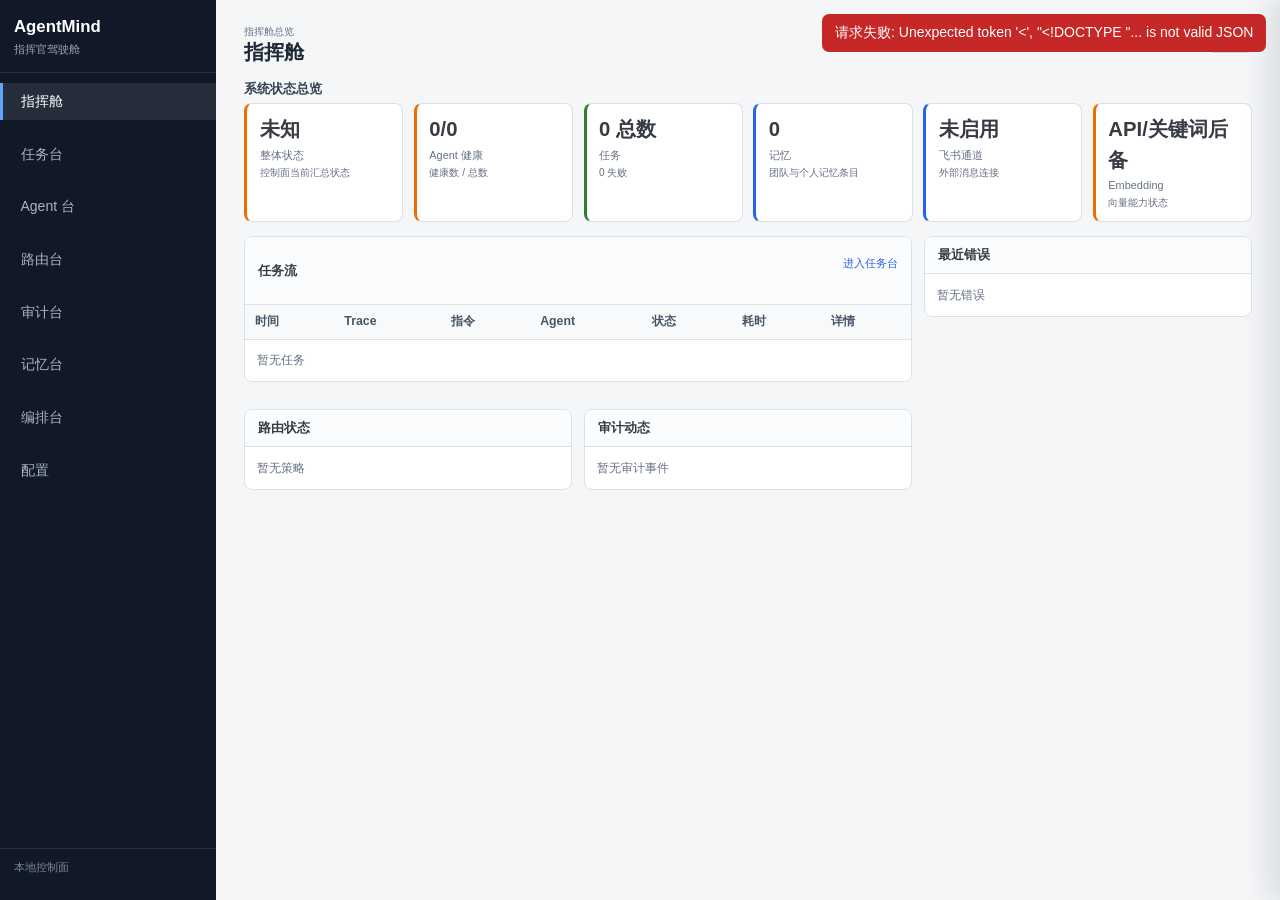
==== src/agentmind/panel/static/index.html @ 0de6487a "fix: localize commander dashboard text" ====
<!DOCTYPE html>
<html lang="zh-CN" data-theme="light">
<head>
  <meta charset="UTF-8">
  <meta name="viewport" content="width=device-width, initial-scale=1">
  <title>AgentMind 指挥官驾驶舱</title>
  <link rel="stylesheet" href="pico.min.css">
  <link rel="stylesheet" href="dashboard.css">
</head>
<body>
  <aside class="sidebar">
    <div class="brand">
      <div class="brand-title">AgentMind</div>
      <div class="brand-subtitle">指挥官驾驶舱</div>
    </div>
    <nav class="main-nav" aria-label="AgentMind 控制台">
      <button class="nav-item active" type="button" data-page="command">指挥舱</button>
      <button class="nav-item" type="button" data-page="tasks">任务台</button>
      <button class="nav-item" type="button" data-page="agents">Agent 台</button>
      <button class="nav-item" type="button" data-page="routing">路由台</button>
      <button class="nav-item" type="button" data-page="audit">审计台</button>
      <button class="nav-item" type="button" data-page="memory">记忆台</button>
      <button class="nav-item" type="button" data-page="orchestrator">编排台</button>
      <button class="nav-item" type="button" data-page="settings">配置</button>
    </nav>
    <div class="sidebar-footer" id="sidebar-status">本地控制面</div>
  </aside>

  <main class="content">
    <section class="page active" id="page-command" data-page-panel="command">
      <header class="page-header">
        <div>
          <p class="eyebrow">指挥舱总览</p>
          <h1>指挥舱</h1>
        </div>
        <button class="btn-outline" type="button" data-action="refresh-current">刷新</button>
      </header>
      <section class="status-overview" aria-labelledby="command-status-title">
        <div class="section-head">
          <h2 id="command-status-title">系统状态总览</h2>
        </div>
        <div class="metric-grid status-overview-grid" id="command-status-overview"></div>
      </section>
      <div class="dashboard-grid">
        <section class="panel panel-span-2">
          <div class="panel-head">
            <h2>任务流</h2>
            <button class="link-button" type="button" data-page-link="tasks">进入任务台</button>
          </div>
          <div class="table-wrap">
            <table>
              <thead><tr><th>时间</th><th>Trace</th><th>指令</th><th>Agent</th><th>状态</th><th>耗时</th><th>详情</th></tr></thead>
              <tbody id="command-tasks-tbody"></tbody>
            </table>
          </div>
        </section>
        <section class="panel">
          <div class="panel-head"><h2>最近错误</h2></div>
          <div class="stack-list" id="command-errors-list"></div>
        </section>
        <section class="panel">
          <div class="panel-head"><h2>路由状态</h2></div>
          <div class="stack-list" id="command-routing-list"></div>
        </section>
        <section class="panel">
          <div class="panel-head"><h2>审计动态</h2></div>
          <div class="stack-list" id="command-audit-list"></div>
        </section>
      </div>
    </section>

    <section class="page" id="page-tasks" data-page-panel="tasks" hidden>
      <header class="page-header">
        <div>
          <p class="eyebrow">任务工作台</p>
          <h1>任务台</h1>
        </div>
        <div class="toolbar">
          <select id="task-status-filter" class="compact-input">
            <option value="">全部状态</option>
            <option value="completed">完成</option>
            <option value="failed">失败</option>
            <option value="executing">执行中</option>
            <option value="routing">路由中</option>
            <option value="pending">等待</option>
          </select>
          <button class="btn-outline" type="button" data-action="load-tasks">刷新</button>
        </div>
      </header>
      <div class="split-grid">
        <section class="panel panel-span-2">
          <div class="panel-head"><h2>任务列表</h2></div>
          <div class="table-wrap">
            <table>
              <thead><tr><th>时间</th><th>Trace</th><th>指令</th><th>Agent</th><th>状态</th><th>耗时</th><th>详情</th></tr></thead>
              <tbody id="tasks-tbody"></tbody>
            </table>
          </div>
        </section>
        <section class="panel">
          <div class="panel-head"><h2>失败队列</h2></div>
          <div class="stack-list" id="task-errors-list"></div>
        </section>
      </div>
    </section>

    <section class="page" id="page-agents" data-page-panel="agents" hidden>
      <header class="page-header">
        <div>
          <p class="eyebrow">Agent 工作台</p>
          <h1>Agent 台</h1>
        </div>
        <div class="toolbar">
          <button class="btn-outline" type="button" data-action="scan-agents">扫描新 Agent</button>
          <button class="btn-outline" type="button" data-action="toggle-add-agent">手动添加</button>
        </div>
      </header>
      <section class="panel" id="add-agent-panel" hidden>
        <div class="panel-head"><h2>手动添加 Agent</h2></div>
        <div class="form-grid">
          <label>Agent ID <input id="new-agent-id" type="text" placeholder="my_agent"></label>
          <label>名称 <input id="new-agent-name" type="text" placeholder="我的 Agent"></label>
          <label>命令 <input id="new-agent-cmd" type="text" placeholder="myagent -p '{instruction}'"></label>
          <label>标签 <input id="new-agent-tags" type="text" placeholder="代码, 分析"></label>
          <button class="btn-primary" type="button" data-action="add-agent">添加</button>
          <span class="form-message" id="add-agent-msg"></span>
        </div>
      </section>
      <section class="panel">
        <div class="panel-head"><h2>Agent 与连接器</h2></div>
        <div class="table-wrap">
          <table>
            <thead><tr><th>名称</th><th>类型</th><th>标签</th><th>已安装</th><th>健康</th><th>操作</th></tr></thead>
            <tbody id="agents-tbody"></tbody>
          </table>
        </div>
      </section>
    </section>

    <section class="page" id="page-routing" data-page-panel="routing" hidden>
      <header class="page-header">
        <div>
          <p class="eyebrow">路由工作台</p>
          <h1>路由台</h1>
        </div>
        <button class="btn-outline" type="button" data-action="toggle-route-form">添加规则</button>
      </header>
      <div class="split-grid">
        <section class="panel">
          <div class="panel-head"><h2>路由策略</h2></div>
          <div class="stack-list" id="routing-strategies-list"></div>
        </section>
        <section class="panel panel-span-2">
          <div class="panel-head"><h2>路由矩阵</h2></div>
          <div id="route-form" class="inline-form" hidden>
            <input id="rm-name" type="text" placeholder="规则名">
            <input id="rm-patterns" type="text" placeholder="关键词，逗号分隔">
            <select id="rm-first"></select>
            <select id="rm-second"></select>
            <select id="rm-type">
              <option value="keyword">关键词</option>
              <option value="prefix">前缀</option>
              <option value="fallback">兜底</option>
            </select>
            <button class="btn-primary" type="button" data-action="save-route-rule">保存</button>
          </div>
          <div class="table-wrap" id="route-matrix-list"></div>
        </section>
      </div>
    </section>

    <section class="page" id="page-audit" data-page-panel="audit" hidden>
      <header class="page-header">
        <div>
          <p class="eyebrow">审计工作台</p>
          <h1>审计台</h1>
        </div>
        <button class="btn-outline" type="button" data-action="load-audit">刷新</button>
      </header>
      <section class="panel">
        <div class="filter-row">
          <input id="audit-module" type="text" placeholder="模块">
          <input id="audit-action" type="text" placeholder="动作">
          <input id="audit-agent" type="text" placeholder="Agent">
          <input id="audit-trace" type="text" placeholder="Trace ID">
          <button class="btn-primary" type="button" data-action="load-audit">筛选</button>
        </div>
        <div class="table-wrap">
          <table>
            <thead><tr><th>时间</th><th>模块</th><th>动作</th><th>Agent</th><th>风险</th><th>Trace</th></tr></thead>
            <tbody id="audit-tbody"></tbody>
          </table>
        </div>
      </section>
    </section>

    <section class="page" id="page-memory" data-page-panel="memory" hidden>
      <header class="page-header">
        <div>
          <p class="eyebrow">记忆工作台</p>
          <h1>记忆台</h1>
        </div>
        <button class="btn-outline danger" type="button" data-action="cleanup-memory">清理过期</button>
      </header>
      <div class="metric-grid" id="memory-stats-row"></div>
      <section class="panel">
        <div class="filter-row">
          <input id="mem-query" type="text" placeholder="搜索关键词">
          <input id="mem-user" type="text" placeholder="用户 ID">
          <button class="btn-primary" type="button" data-action="search-memory">搜索</button>
        </div>
        <p class="muted">记忆数据存储在本机。团队知识库由新记忆自动提炼，普通记忆仍可搜索和清理。</p>
        <div class="table-wrap" id="memory-list"></div>
      </section>
    </section>

    <section class="page" id="page-orchestrator" data-page-panel="orchestrator" hidden>
      <header class="page-header">
        <div>
          <p class="eyebrow">编排工作台</p>
          <h1>编排台</h1>
        </div>
      </header>
      <iframe class="orchestrator-frame" src="/panel/orchestrator/index.html" title="AgentMind 编排画布"></iframe>
      <section class="panel">
        <div class="panel-head"><h2>已保存的编排计划</h2></div>
        <div class="table-wrap" id="orchestration-plans-list"></div>
      </section>
    </section>

    <section class="page" id="page-settings" data-page-panel="settings" hidden>
      <header class="page-header">
        <div>
          <p class="eyebrow">系统配置</p>
          <h1>配置</h1>
        </div>
        <button class="btn-primary" type="button" data-action="save-retention-settings">保存保留设置</button>
      </header>
      <div class="settings-grid">
        <section class="panel">
          <div class="panel-head"><h2>飞书通道</h2></div>
          <label>应用 ID <input id="feishu-app-id" type="text" placeholder="cli_xxx"></label>
          <label>应用密钥 <input id="feishu-app-secret" type="password" placeholder="密钥"></label>
          <button class="btn-primary" id="btn-feishu-toggle" type="button" data-action="toggle-feishu">未连接</button>
          <span class="form-message" id="feishu-save-msg"></span>
        </section>
        <section class="panel">
          <div class="panel-head"><h2>语义路由</h2></div>
          <label>接口地址 <input id="setting-sr-endpoint" type="text"></label>
          <label>密钥 <input id="setting-sr-key" type="password"></label>
          <label>模型 <input id="setting-sr-model" type="text"></label>
          <button class="btn-primary" id="btn-sr-toggle" type="button" data-action="toggle-semantic">已禁用</button>
        </section>
        <section class="panel">
          <div class="panel-head"><h2>Embedding</h2></div>
          <label>接口地址 <input id="setting-emb-endpoint" type="text"></label>
          <label>密钥 <input id="setting-emb-key" type="password"></label>
          <label>模型 <input id="setting-emb-model" type="text" placeholder="text-embedding-3-small"></label>
          <button class="btn-primary" id="btn-emb-toggle" type="button" data-action="toggle-embedding">已禁用</button>
          <p class="muted" id="embedding-status-line"></p>
        </section>
        <section class="panel">
          <div class="panel-head"><h2>Core LLM</h2></div>
          <label>接口地址 <input id="setting-core-llm-endpoint" type="text"></label>
          <label>密钥 <input id="setting-core-llm-key" type="password"></label>
          <label>模型 <input id="setting-core-llm-model" type="text"></label>
          <button class="btn-primary" id="btn-core-llm-toggle" type="button" data-action="toggle-core-llm">已禁用</button>
        </section>
        <section class="panel panel-span-2">
          <div class="panel-head"><h2>数据保留</h2></div>
          <div class="form-grid compact">
            <label>记忆条数上限 <input id="setting-max-entries" type="number" placeholder="10000"></label>
            <label>任务条数上限 <input id="setting-history-max-entries" type="number" placeholder="10000"></label>
            <label>任务最少保留天数 <input id="setting-history-retention-days" type="number" placeholder="30"></label>
            <span class="form-message" id="settings-save-msg"></span>
          </div>
        </section>
      </div>
    </section>
  </main>

  <aside class="drawer" id="task-replay-panel" data-detail-drawer aria-hidden="true">
    <div class="drawer-head">
      <div>
        <p class="eyebrow">任务详情</p>
        <h2 id="task-replay-title">任务详情</h2>
      </div>
      <button class="btn-outline" type="button" data-action="close-task-detail">关闭</button>
    </div>
    <div class="drawer-body">
      <section class="drawer-section">
        <h3>摘要</h3>
        <div id="task-detail-summary" class="detail-box"></div>
      </section>
      <section class="drawer-section">
        <h3>路由解释</h3>
        <div id="task-detail-routing" class="detail-box"></div>
      </section>
      <section class="drawer-section">
        <h3>任务回放</h3>
        <div id="task-replay-content" class="detail-box"></div>
      </section>
      <section class="drawer-section">
        <h3>审计事件</h3>
        <div id="task-detail-audit" class="detail-box"></div>
      </section>
    </div>
  </aside>

  <div class="toast" id="toast"></div>
  <script src="dashboard.js"></script>
</body>
</html>
---- src/agentmind/panel/static/pico.min.css ----
@charset "UTF-8";/*!
 * Pico CSS ✨ v2.1.1 (https://picocss.com)
 * Copyright 2019-2025 - Licensed under MIT
 */:host,:root{--pico-font-family-emoji:"Apple Color Emoji","Segoe UI Emoji","Segoe UI Symbol","Noto Color Emoji";--pico-font-family-sans-serif:system-ui,"Segoe UI",Roboto,Oxygen,Ubuntu,Cantarell,Helvetica,Arial,"Helvetica Neue",sans-serif,var(--pico-font-family-emoji);--pico-font-family-monospace:ui-monospace,SFMono-Regular,"SF Mono",Menlo,Consolas,"Liberation Mono",monospace,var(--pico-font-family-emoji);--pico-font-family:var(--pico-font-family-sans-serif);--pico-line-height:1.5;--pico-font-weight:400;--pico-font-size:100%;--pico-text-underline-offset:0.1rem;--pico-border-radius:0.25rem;--pico-border-width:0.0625rem;--pico-outline-width:0.125rem;--pico-transition:0.2s ease-in-out;--pico-spacing:1rem;--pico-typography-spacing-vertical:1rem;--pico-block-spacing-vertical:var(--pico-spacing);--pico-block-spacing-horizontal:var(--pico-spacing);--pico-grid-column-gap:var(--pico-spacing);--pico-grid-row-gap:var(--pico-spacing);--pico-form-element-spacing-vertical:0.75rem;--pico-form-element-spacing-horizontal:1rem;--pico-group-box-shadow:0 0 0 rgba(0, 0, 0, 0);--pico-group-box-shadow-focus-with-button:0 0 0 var(--pico-outline-width) var(--pico-primary-focus);--pico-group-box-shadow-focus-with-input:0 0 0 0.0625rem var(--pico-form-element-border-color);--pico-modal-overlay-backdrop-filter:blur(0.375rem);--pico-nav-element-spacing-vertical:1rem;--pico-nav-element-spacing-horizontal:0.5rem;--pico-nav-link-spacing-vertical:0.5rem;--pico-nav-link-spacing-horizontal:0.5rem;--pico-nav-breadcrumb-divider:">";--pico-icon-checkbox:url("data:image/svg+xml,%3Csvg xmlns='http://www.w3.org/2000/svg' width='24' height='24' viewBox='0 0 24 24' fill='none' stroke='rgb(255, 255, 255)' stroke-width='4' stroke-linecap='round' stroke-linejoin='round'%3E%3Cpolyline points='20 6 9 17 4 12'%3E%3C/polyline%3E%3C/svg%3E");--pico-icon-minus:url("data:image/svg+xml,%3Csvg xmlns='http://www.w3.org/2000/svg' width='24' height='24' viewBox='0 0 24 24' fill='none' stroke='rgb(255, 255, 255)' stroke-width='4' stroke-linecap='round' stroke-linejoin='round'%3E%3Cline x1='5' y1='12' x2='19' y2='12'%3E%3C/line%3E%3C/svg%3E");--pico-icon-chevron:url("data:image/svg+xml,%3Csvg xmlns='http://www.w3.org/2000/svg' width='24' height='24' viewBox='0 0 24 24' fill='none' stroke='rgb(136, 145, 164)' stroke-width='2' stroke-linecap='round' stroke-linejoin='round'%3E%3Cpolyline points='6 9 12 15 18 9'%3E%3C/polyline%3E%3C/svg%3E");--pico-icon-date:url("data:image/svg+xml,%3Csvg xmlns='http://www.w3.org/2000/svg' width='24' height='24' viewBox='0 0 24 24' fill='none' stroke='rgb(136, 145, 164)' stroke-width='2' stroke-linecap='round' stroke-linejoin='round'%3E%3Crect x='3' y='4' width='18' height='18' rx='2' ry='2'%3E%3C/rect%3E%3Cline x1='16' y1='2' x2='16' y2='6'%3E%3C/line%3E%3Cline x1='8' y1='2' x2='8' y2='6'%3E%3C/line%3E%3Cline x1='3' y1='10' x2='21' y2='10'%3E%3C/line%3E%3C/svg%3E");--pico-icon-time:url("data:image/svg+xml,%3Csvg xmlns='http://www.w3.org/2000/svg' width='24' height='24' viewBox='0 0 24 24' fill='none' stroke='rgb(136, 145, 164)' stroke-width='2' stroke-linecap='round' stroke-linejoin='round'%3E%3Ccircle cx='12' cy='12' r='10'%3E%3C/circle%3E%3Cpolyline points='12 6 12 12 16 14'%3E%3C/polyline%3E%3C/svg%3E");--pico-icon-search:url("data:image/svg+xml,%3Csvg xmlns='http://www.w3.org/2000/svg' width='24' height='24' viewBox='0 0 24 24' fill='none' stroke='rgb(136, 145, 164)' stroke-width='1.5' stroke-linecap='round' stroke-linejoin='round'%3E%3Ccircle cx='11' cy='11' r='8'%3E%3C/circle%3E%3Cline x1='21' y1='21' x2='16.65' y2='16.65'%3E%3C/line%3E%3C/svg%3E");--pico-icon-close:url("data:image/svg+xml,%3Csvg xmlns='http://www.w3.org/2000/svg' width='24' height='24' viewBox='0 0 24 24' fill='none' stroke='rgb(136, 145, 164)' stroke-width='3' stroke-linecap='round' stroke-linejoin='round'%3E%3Cline x1='18' y1='6' x2='6' y2='18'%3E%3C/line%3E%3Cline x1='6' y1='6' x2='18' y2='18'%3E%3C/line%3E%3C/svg%3E");--pico-icon-loading:url("data:image/svg+xml,%3Csvg fill='none' height='24' width='24' viewBox='0 0 24 24' xmlns='http://www.w3.org/2000/svg' %3E%3Cstyle%3E g %7B animation: rotate 2s linear infinite; transform-origin: center center; %7D circle %7B stroke-dasharray: 75,100; stroke-dashoffset: -5; animation: dash 1.5s ease-in-out infinite; stroke-linecap: round; %7D @keyframes rotate %7B 0%25 %7B transform: rotate(0deg); %7D 100%25 %7B transform: rotate(360deg); %7D %7D @keyframes dash %7B 0%25 %7B stroke-dasharray: 1,100; stroke-dashoffset: 0; %7D 50%25 %7B stroke-dasharray: 44.5,100; stroke-dashoffset: -17.5; %7D 100%25 %7B stroke-dasharray: 44.5,100; stroke-dashoffset: -62; %7D %7D %3C/style%3E%3Cg%3E%3Ccircle cx='12' cy='12' r='10' fill='none' stroke='rgb(136, 145, 164)' stroke-width='4' /%3E%3C/g%3E%3C/svg%3E")}@media (min-width:576px){:host,:root{--pico-font-size:106.25%}}@media (min-width:768px){:host,:root{--pico-font-size:112.5%}}@media (min-width:1024px){:host,:root{--pico-font-size:118.75%}}@media (min-width:1280px){:host,:root{--pico-font-size:125%}}@media (min-width:1536px){:host,:root{--pico-font-size:131.25%}}a{--pico-text-decoration:underline}a.contrast,a.secondary{--pico-text-decoration:underline}small{--pico-font-size:0.875em}h1,h2,h3,h4,h5,h6{--pico-font-weight:700}h1{--pico-font-size:2rem;--pico-line-height:1.125;--pico-typography-spacing-top:3rem}h2{--pico-font-size:1.75rem;--pico-line-height:1.15;--pico-typography-spacing-top:2.625rem}h3{--pico-font-size:1.5rem;--pico-line-height:1.175;--pico-typography-spacing-top:2.25rem}h4{--pico-font-size:1.25rem;--pico-line-height:1.2;--pico-typography-spacing-top:1.874rem}h5{--pico-font-size:1.125rem;--pico-line-height:1.225;--pico-typography-spacing-top:1.6875rem}h6{--pico-font-size:1rem;--pico-line-height:1.25;--pico-typography-spacing-top:1.5rem}tfoot td,tfoot th,thead td,thead th{--pico-font-weight:600;--pico-border-width:0.1875rem}code,kbd,pre,samp{--pico-font-family:var(--pico-font-family-monospace)}kbd{--pico-font-weight:bolder}:where(select,textarea),input:not([type=submit],[type=button],[type=reset],[type=checkbox],[type=radio],[type=file]){--pico-outline-width:0.0625rem}[type=search]{--pico-border-radius:5rem}[type=checkbox],[type=radio]{--pico-border-width:0.125rem}[type=checkbox][role=switch]{--pico-border-width:0.1875rem}details.dropdown summary:not([role=button]){--pico-outline-width:0.0625rem}nav details.dropdown summary:focus-visible{--pico-outline-width:0.125rem}[role=search]{--pico-border-radius:5rem}[role=group]:has(button.secondary:focus,[type=submit].secondary:focus,[type=button].secondary:focus,[role=button].secondary:focus),[role=search]:has(button.secondary:focus,[type=submit].secondary:focus,[type=button].secondary:focus,[role=button].secondary:focus){--pico-group-box-shadow-focus-with-button:0 0 0 var(--pico-outline-width) var(--pico-secondary-focus)}[role=group]:has(button.contrast:focus,[type=submit].contrast:focus,[type=button].contrast:focus,[role=button].contrast:focus),[role=search]:has(button.contrast:focus,[type=submit].contrast:focus,[type=button].contrast:focus,[role=button].contrast:focus){--pico-group-box-shadow-focus-with-button:0 0 0 var(--pico-outline-width) var(--pico-contrast-focus)}[role=group] [role=button],[role=group] [type=button],[role=group] [type=submit],[role=group] button,[role=search] [role=button],[role=search] [type=button],[role=search] [type=submit],[role=search] button{--pico-form-element-spacing-horizontal:2rem}details summary[role=button]:not(.outline)::after{filter:brightness(0) invert(1)}[aria-busy=true]:not(input,select,textarea):is(button,[type=submit],[type=button],[type=reset],[role=button]):not(.outline)::before{filter:brightness(0) invert(1)}:host(:not([data-theme=dark])),:root:not([data-theme=dark]),[data-theme=light]{color-scheme:light;--pico-background-color:#fff;--pico-color:#373c44;--pico-text-selection-color:rgba(2, 154, 232, 0.25);--pico-muted-color:#646b79;--pico-muted-border-color:rgb(231, 234, 239.5);--pico-primary:#0172ad;--pico-primary-background:#0172ad;--pico-primary-border:var(--pico-primary-background);--pico-primary-underline:rgba(1, 114, 173, 0.5);--pico-primary-hover:#015887;--pico-primary-hover-background:#02659a;--pico-primary-hover-border:var(--pico-primary-hover-background);--pico-primary-hover-underline:var(--pico-primary-hover);--pico-primary-focus:rgba(2, 154, 232, 0.5);--pico-primary-inverse:#fff;--pico-secondary:#5d6b89;--pico-secondary-background:#525f7a;--pico-secondary-border:var(--pico-secondary-background);--pico-secondary-underline:rgba(93, 107, 137, 0.5);--pico-secondary-hover:#48536b;--pico-secondary-hover-background:#48536b;--pico-secondary-hover-border:var(--pico-secondary-hover-background);--pico-secondary-hover-underline:var(--pico-secondary-hover);--pico-secondary-focus:rgba(93, 107, 137, 0.25);--pico-secondary-inverse:#fff;--pico-contrast:#181c25;--pico-contrast-background:#181c25;--pico-contrast-border:var(--pico-contrast-background);--pico-contrast-underline:rgba(24, 28, 37, 0.5);--pico-contrast-hover:#000;--pico-contrast-hover-background:#000;--pico-contrast-hover-border:var(--pico-contrast-hover-background);--pico-contrast-hover-underline:var(--pico-secondary-hover);--pico-contrast-focus:rgba(93, 107, 137, 0.25);--pico-contrast-inverse:#fff;--pico-box-shadow:0.0145rem 0.029rem 0.174rem rgba(129, 145, 181, 0.01698),0.0335rem 0.067rem 0.402rem rgba(129, 145, 181, 0.024),0.0625rem 0.125rem 0.75rem rgba(129, 145, 181, 0.03),0.1125rem 0.225rem 1.35rem rgba(129, 145, 181, 0.036),0.2085rem 0.417rem 2.502rem rgba(129, 145, 181, 0.04302),0.5rem 1rem 6rem rgba(129, 145, 181, 0.06),0 0 0 0.0625rem rgba(129, 145, 181, 0.015);--pico-h1-color:#2d3138;--pico-h2-color:#373c44;--pico-h3-color:#424751;--pico-h4-color:#4d535e;--pico-h5-color:#5c6370;--pico-h6-color:#646b79;--pico-mark-background-color:rgb(252.5, 230.5, 191.5);--pico-mark-color:#0f1114;--pico-ins-color:rgb(28.5, 105.5, 84);--pico-del-color:rgb(136, 56.5, 53);--pico-blockquote-border-color:var(--pico-muted-border-color);--pico-blockquote-footer-color:var(--pico-muted-color);--pico-button-box-shadow:0 0 0 rgba(0, 0, 0, 0);--pico-button-hover-box-shadow:0 0 0 rgba(0, 0, 0, 0);--pico-table-border-color:var(--pico-muted-border-color);--pico-table-row-stripped-background-color:rgba(111, 120, 135, 0.0375);--pico-code-background-color:rgb(243, 244.5, 246.75);--pico-code-color:#646b79;--pico-code-kbd-background-color:var(--pico-color);--pico-code-kbd-color:var(--pico-background-color);--pico-form-element-background-color:rgb(251, 251.5, 252.25);--pico-form-element-selected-background-color:#dfe3eb;--pico-form-element-border-color:#cfd5e2;--pico-form-element-color:#23262c;--pico-form-element-placeholder-color:var(--pico-muted-color);--pico-form-element-active-background-color:#fff;--pico-form-element-active-border-color:var(--pico-primary-border);--pico-form-element-focus-color:var(--pico-primary-border);--pico-form-element-disabled-opacity:0.5;--pico-form-element-invalid-border-color:rgb(183.5, 105.5, 106.5);--pico-form-element-invalid-active-border-color:rgb(200.25, 79.25, 72.25);--pico-form-element-invalid-focus-color:var(--pico-form-element-invalid-active-border-color);--pico-form-element-valid-border-color:rgb(76, 154.5, 137.5);--pico-form-element-valid-active-border-color:rgb(39, 152.75, 118.75);--pico-form-element-valid-focus-color:var(--pico-form-element-valid-active-border-color);--pico-switch-background-color:#bfc7d9;--pico-switch-checked-background-color:var(--pico-primary-background);--pico-switch-color:#fff;--pico-switch-thumb-box-shadow:0 0 0 rgba(0, 0, 0, 0);--pico-range-border-color:#dfe3eb;--pico-range-active-border-color:#bfc7d9;--pico-range-thumb-border-color:var(--pico-background-color);--pico-range-thumb-color:var(--pico-secondary-background);--pico-range-thumb-active-color:var(--pico-primary-background);--pico-accordion-border-color:var(--pico-muted-border-color);--pico-accordion-active-summary-color:var(--pico-primary-hover);--pico-accordion-close-summary-color:var(--pico-color);--pico-accordion-open-summary-color:var(--pico-muted-color);--pico-card-background-color:var(--pico-background-color);--pico-card-border-color:var(--pico-muted-border-color);--pico-card-box-shadow:var(--pico-box-shadow);--pico-card-sectioning-background-color:rgb(251, 251.5, 252.25);--pico-dropdown-background-color:#fff;--pico-dropdown-border-color:#eff1f4;--pico-dropdown-box-shadow:var(--pico-box-shadow);--pico-dropdown-color:var(--pico-color);--pico-dropdown-hover-background-color:#eff1f4;--pico-loading-spinner-opacity:0.5;--pico-modal-overlay-background-color:rgba(232, 234, 237, 0.75);--pico-progress-background-color:#dfe3eb;--pico-progress-color:var(--pico-primary-background);--pico-tooltip-background-color:var(--pico-contrast-background);--pico-tooltip-color:var(--pico-contrast-inverse);--pico-icon-valid:url("data:image/svg+xml,%3Csvg xmlns='http://www.w3.org/2000/svg' width='24' height='24' viewBox='0 0 24 24' fill='none' stroke='rgb(76, 154.5, 137.5)' stroke-width='2' stroke-linecap='round' stroke-linejoin='round'%3E%3Cpolyline points='20 6 9 17 4 12'%3E%3C/polyline%3E%3C/svg%3E");--pico-icon-invalid:url("data:image/svg+xml,%3Csvg xmlns='http://www.w3.org/2000/svg' width='24' height='24' viewBox='0 0 24 24' fill='none' stroke='rgb(200.25, 79.25, 72.25)' stroke-width='2' stroke-linecap='round' stroke-linejoin='round'%3E%3Ccircle cx='12' cy='12' r='10'%3E%3C/circle%3E%3Cline x1='12' y1='8' x2='12' y2='12'%3E%3C/line%3E%3Cline x1='12' y1='16' x2='12.01' y2='16'%3E%3C/line%3E%3C/svg%3E")}:host(:not([data-theme=dark])) input:is([type=submit],[type=button],[type=reset],[type=checkbox],[type=radio],[type=file]),:root:not([data-theme=dark]) input:is([type=submit],[type=button],[type=reset],[type=checkbox],[type=radio],[type=file]),[data-theme=light] input:is([type=submit],[type=button],[type=reset],[type=checkbox],[type=radio],[type=file]){--pico-form-element-focus-color:var(--pico-primary-focus)}@media only screen and (prefers-color-scheme:dark){:host(:not([data-theme])),:root:not([data-theme]){color-scheme:dark;--pico-background-color:rgb(19, 22.5, 30.5);--pico-color:#c2c7d0;--pico-text-selection-color:rgba(1, 170, 255, 0.1875);--pico-muted-color:#7b8495;--pico-muted-border-color:#202632;--pico-primary:#01aaff;--pico-primary-background:#0172ad;--pico-primary-border:var(--pico-primary-background);--pico-primary-underline:rgba(1, 170, 255, 0.5);--pico-primary-hover:#79c0ff;--pico-primary-hover-background:#017fc0;--pico-primary-hover-border:var(--pico-primary-hover-background);--pico-primary-hover-underline:var(--pico-primary-hover);--pico-primary-focus:rgba(1, 170, 255, 0.375);--pico-primary-inverse:#fff;--pico-secondary:#969eaf;--pico-secondary-background:#525f7a;--pico-secondary-border:var(--pico-secondary-background);--pico-secondary-underline:rgba(150, 158, 175, 0.5);--pico-secondary-hover:#b3b9c5;--pico-secondary-hover-background:#5d6b89;--pico-secondary-hover-border:var(--pico-secondary-hover-background);--pico-secondary-hover-underline:var(--pico-secondary-hover);--pico-secondary-focus:rgba(144, 158, 190, 0.25);--pico-secondary-inverse:#fff;--pico-contrast:#dfe3eb;--pico-contrast-background:#eff1f4;--pico-contrast-border:var(--pico-contrast-background);--pico-contrast-underline:rgba(223, 227, 235, 0.5);--pico-contrast-hover:#fff;--pico-contrast-hover-background:#fff;--pico-contrast-hover-border:var(--pico-contrast-hover-background);--pico-contrast-hover-underline:var(--pico-contrast-hover);--pico-contrast-focus:rgba(207, 213, 226, 0.25);--pico-contrast-inverse:#000;--pico-box-shadow:0.0145rem 0.029rem 0.174rem rgba(7, 8.5, 12, 0.01698),0.0335rem 0.067rem 0.402rem rgba(7, 8.5, 12, 0.024),0.0625rem 0.125rem 0.75rem rgba(7, 8.5, 12, 0.03),0.1125rem 0.225rem 1.35rem rgba(7, 8.5, 12, 0.036),0.2085rem 0.417rem 2.502rem rgba(7, 8.5, 12, 0.04302),0.5rem 1rem 6rem rgba(7, 8.5, 12, 0.06),0 0 0 0.0625rem rgba(7, 8.5, 12, 0.015);--pico-h1-color:#f0f1f3;--pico-h2-color:#e0e3e7;--pico-h3-color:#c2c7d0;--pico-h4-color:#b3b9c5;--pico-h5-color:#a4acba;--pico-h6-color:#8891a4;--pico-mark-background-color:#014063;--pico-mark-color:#fff;--pico-ins-color:#62af9a;--pico-del-color:rgb(205.5, 126, 123);--pico-blockquote-border-color:var(--pico-muted-border-color);--pico-blockquote-footer-color:var(--pico-muted-color);--pico-button-box-shadow:0 0 0 rgba(0, 0, 0, 0);--pico-button-hover-box-shadow:0 0 0 rgba(0, 0, 0, 0);--pico-table-border-color:var(--pico-muted-border-color);--pico-table-row-stripped-background-color:rgba(111, 120, 135, 0.0375);--pico-code-background-color:rgb(26, 30.5, 40.25);--pico-code-color:#8891a4;--pico-code-kbd-background-color:var(--pico-color);--pico-code-kbd-color:var(--pico-background-color);--pico-form-element-background-color:rgb(28, 33, 43.5);--pico-form-element-selected-background-color:#2a3140;--pico-form-element-border-color:#2a3140;--pico-form-element-color:#e0e3e7;--pico-form-element-placeholder-color:#8891a4;--pico-form-element-active-background-color:rgb(26, 30.5, 40.25);--pico-form-element-active-border-color:var(--pico-primary-border);--pico-form-element-focus-color:var(--pico-primary-border);--pico-form-element-disabled-opacity:0.5;--pico-form-element-invalid-border-color:rgb(149.5, 74, 80);--pico-form-element-invalid-active-border-color:rgb(183.25, 63.5, 59);--pico-form-element-invalid-focus-color:var(--pico-form-element-invalid-active-border-color);--pico-form-element-valid-border-color:#2a7b6f;--pico-form-element-valid-active-border-color:rgb(22, 137, 105.5);--pico-form-element-valid-focus-color:var(--pico-form-element-valid-active-border-color);--pico-switch-background-color:#333c4e;--pico-switch-checked-background-color:var(--pico-primary-background);--pico-switch-color:#fff;--pico-switch-thumb-box-shadow:0 0 0 rgba(0, 0, 0, 0);--pico-range-border-color:#202632;--pico-range-active-border-color:#2a3140;--pico-range-thumb-border-color:var(--pico-background-color);--pico-range-thumb-color:var(--pico-secondary-background);--pico-range-thumb-active-color:var(--pico-primary-background);--pico-accordion-border-color:var(--pico-muted-border-color);--pico-accordion-active-summary-color:var(--pico-primary-hover);--pico-accordion-close-summary-color:var(--pico-color);--pico-accordion-open-summary-color:var(--pico-muted-color);--pico-card-background-color:#181c25;--pico-card-border-color:var(--pico-card-background-color);--pico-card-box-shadow:var(--pico-box-shadow);--pico-card-sectioning-background-color:rgb(26, 30.5, 40.25);--pico-dropdown-background-color:#181c25;--pico-dropdown-border-color:#202632;--pico-dropdown-box-shadow:var(--pico-box-shadow);--pico-dropdown-color:var(--pico-color);--pico-dropdown-hover-background-color:#202632;--pico-loading-spinner-opacity:0.5;--pico-modal-overlay-background-color:rgba(7.5, 8.5, 10, 0.75);--pico-progress-background-color:#202632;--pico-progress-color:var(--pico-primary-background);--pico-tooltip-background-color:var(--pico-contrast-background);--pico-tooltip-color:var(--pico-contrast-inverse);--pico-icon-valid:url("data:image/svg+xml,%3Csvg xmlns='http://www.w3.org/2000/svg' width='24' height='24' viewBox='0 0 24 24' fill='none' stroke='rgb(42, 123, 111)' stroke-width='2' stroke-linecap='round' stroke-linejoin='round'%3E%3Cpolyline points='20 6 9 17 4 12'%3E%3C/polyline%3E%3C/svg%3E");--pico-icon-invalid:url("data:image/svg+xml,%3Csvg xmlns='http://www.w3.org/2000/svg' width='24' height='24' viewBox='0 0 24 24' fill='none' stroke='rgb(149.5, 74, 80)' stroke-width='2' stroke-linecap='round' stroke-linejoin='round'%3E%3Ccircle cx='12' cy='12' r='10'%3E%3C/circle%3E%3Cline x1='12' y1='8' x2='12' y2='12'%3E%3C/line%3E%3Cline x1='12' y1='16' x2='12.01' y2='16'%3E%3C/line%3E%3C/svg%3E")}:host(:not([data-theme])) input:is([type=submit],[type=button],[type=reset],[type=checkbox],[type=radio],[type=file]),:root:not([data-theme]) input:is([type=submit],[type=button],[type=reset],[type=checkbox],[type=radio],[type=file]){--pico-form-element-focus-color:var(--pico-primary-focus)}:host(:not([data-theme])) details summary[role=button].contrast:not(.outline)::after,:root:not([data-theme]) details summary[role=button].contrast:not(.outline)::after{filter:brightness(0)}:host(:not([data-theme])) [aria-busy=true]:not(input,select,textarea).contrast:is(button,[type=submit],[type=button],[type=reset],[role=button]):not(.outline)::before,:root:not([data-theme]) [aria-busy=true]:not(input,select,textarea).contrast:is(button,[type=submit],[type=button],[type=reset],[role=button]):not(.outline)::before{filter:brightness(0)}}[data-theme=dark]{color-scheme:dark;--pico-background-color:rgb(19, 22.5, 30.5);--pico-color:#c2c7d0;--pico-text-selection-color:rgba(1, 170, 255, 0.1875);--pico-muted-color:#7b8495;--pico-muted-border-color:#202632;--pico-primary:#01aaff;--pico-primary-background:#0172ad;--pico-primary-border:var(--pico-primary-background);--pico-primary-underline:rgba(1, 170, 255, 0.5);--pico-primary-hover:#79c0ff;--pico-primary-hover-background:#017fc0;--pico-primary-hover-border:var(--pico-primary-hover-background);--pico-primary-hover-underline:var(--pico-primary-hover);--pico-primary-focus:rgba(1, 170, 255, 0.375);--pico-primary-inverse:#fff;--pico-secondary:#969eaf;--pico-secondary-background:#525f7a;--pico-secondary-border:var(--pico-secondary-background);--pico-secondary-underline:rgba(150, 158, 175, 0.5);--pico-secondary-hover:#b3b9c5;--pico-secondary-hover-background:#5d6b89;--pico-secondary-hover-border:var(--pico-secondary-hover-background);--pico-secondary-hover-underline:var(--pico-secondary-hover);--pico-secondary-focus:rgba(144, 158, 190, 0.25);--pico-secondary-inverse:#fff;--pico-contrast:#dfe3eb;--pico-contrast-background:#eff1f4;--pico-contrast-border:var(--pico-contrast-background);--pico-contrast-underline:rgba(223, 227, 235, 0.5);--pico-contrast-hover:#fff;--pico-contrast-hover-background:#fff;--pico-contrast-hover-border:var(--pico-contrast-hover-background);--pico-contrast-hover-underline:var(--pico-contrast-hover);--pico-contrast-focus:rgba(207, 213, 226, 0.25);--pico-contrast-inverse:#000;--pico-box-shadow:0.0145rem 0.029rem 0.174rem rgba(7, 8.5, 12, 0.01698),0.0335rem 0.067rem 0.402rem rgba(7, 8.5, 12, 0.024),0.0625rem 0.125rem 0.75rem rgba(7, 8.5, 12, 0.03),0.1125rem 0.225rem 1.35rem rgba(7, 8.5, 12, 0.036),0.2085rem 0.417rem 2.502rem rgba(7, 8.5, 12, 0.04302),0.5rem 1rem 6rem rgba(7, 8.5, 12, 0.06),0 0 0 0.0625rem rgba(7, 8.5, 12, 0.015);--pico-h1-color:#f0f1f3;--pico-h2-color:#e0e3e7;--pico-h3-color:#c2c7d0;--pico-h4-color:#b3b9c5;--pico-h5-color:#a4acba;--pico-h6-color:#8891a4;--pico-mark-background-color:#014063;--pico-mark-color:#fff;--pico-ins-color:#62af9a;--pico-del-color:rgb(205.5, 126, 123);--pico-blockquote-border-color:var(--pico-muted-border-color);--pico-blockquote-footer-color:var(--pico-muted-color);--pico-button-box-shadow:0 0 0 rgba(0, 0, 0, 0);--pico-button-hover-box-shadow:0 0 0 rgba(0, 0, 0, 0);--pico-table-border-color:var(--pico-muted-border-color);--pico-table-row-stripped-background-color:rgba(111, 120, 135, 0.0375);--pico-code-background-color:rgb(26, 30.5, 40.25);--pico-code-color:#8891a4;--pico-code-kbd-background-color:var(--pico-color);--pico-code-kbd-color:var(--pico-background-color);--pico-form-element-background-color:rgb(28, 33, 43.5);--pico-form-element-selected-background-color:#2a3140;--pico-form-element-border-color:#2a3140;--pico-form-element-color:#e0e3e7;--pico-form-element-placeholder-color:#8891a4;--pico-form-element-active-background-color:rgb(26, 30.5, 40.25);--pico-form-element-active-border-color:var(--pico-primary-border);--pico-form-element-focus-color:var(--pico-primary-border);--pico-form-element-disabled-opacity:0.5;--pico-form-element-invalid-border-color:rgb(149.5, 74, 80);--pico-form-element-invalid-active-border-color:rgb(183.25, 63.5, 59);--pico-form-element-invalid-focus-color:var(--pico-form-element-invalid-active-border-color);--pico-form-element-valid-border-color:#2a7b6f;--pico-form-element-valid-active-border-color:rgb(22, 137, 105.5);--pico-form-element-valid-focus-color:var(--pico-form-element-valid-active-border-color);--pico-switch-background-color:#333c4e;--pico-switch-checked-background-color:var(--pico-primary-background);--pico-switch-color:#fff;--pico-switch-thumb-box-shadow:0 0 0 rgba(0, 0, 0, 0);--pico-range-border-color:#202632;--pico-range-active-border-color:#2a3140;--pico-range-thumb-border-color:var(--pico-background-color);--pico-range-thumb-color:var(--pico-secondary-background);--pico-range-thumb-active-color:var(--pico-primary-background);--pico-accordion-border-color:var(--pico-muted-border-color);--pico-accordion-active-summary-color:var(--pico-primary-hover);--pico-accordion-close-summary-color:var(--pico-color);--pico-accordion-open-summary-color:var(--pico-muted-color);--pico-card-background-color:#181c25;--pico-card-border-color:var(--pico-card-background-color);--pico-card-box-shadow:var(--pico-box-shadow);--pico-card-sectioning-background-color:rgb(26, 30.5, 40.25);--pico-dropdown-background-color:#181c25;--pico-dropdown-border-color:#202632;--pico-dropdown-box-shadow:var(--pico-box-shadow);--pico-dropdown-color:var(--pico-color);--pico-dropdown-hover-background-color:#202632;--pico-loading-spinner-opacity:0.5;--pico-modal-overlay-background-color:rgba(7.5, 8.5, 10, 0.75);--pico-progress-background-color:#202632;--pico-progress-color:var(--pico-primary-background);--pico-tooltip-background-color:var(--pico-contrast-background);--pico-tooltip-color:var(--pico-contrast-inverse);--pico-icon-valid:url("data:image/svg+xml,%3Csvg xmlns='http://www.w3.org/2000/svg' width='24' height='24' viewBox='0 0 24 24' fill='none' stroke='rgb(42, 123, 111)' stroke-width='2' stroke-linecap='round' stroke-linejoin='round'%3E%3Cpolyline points='20 6 9 17 4 12'%3E%3C/polyline%3E%3C/svg%3E");--pico-icon-invalid:url("data:image/svg+xml,%3Csvg xmlns='http://www.w3.org/2000/svg' width='24' height='24' viewBox='0 0 24 24' fill='none' stroke='rgb(149.5, 74, 80)' stroke-width='2' stroke-linecap='round' stroke-linejoin='round'%3E%3Ccircle cx='12' cy='12' r='10'%3E%3C/circle%3E%3Cline x1='12' y1='8' x2='12' y2='12'%3E%3C/line%3E%3Cline x1='12' y1='16' x2='12.01' y2='16'%3E%3C/line%3E%3C/svg%3E")}[data-theme=dark] input:is([type=submit],[type=button],[type=reset],[type=checkbox],[type=radio],[type=file]){--pico-form-element-focus-color:var(--pico-primary-focus)}[data-theme=dark] details summary[role=button].contrast:not(.outline)::after{filter:brightness(0)}[data-theme=dark] [aria-busy=true]:not(input,select,textarea).contrast:is(button,[type=submit],[type=button],[type=reset],[role=button]):not(.outline)::before{filter:brightness(0)}[type=checkbox],[type=radio],[type=range],progress{accent-color:var(--pico-primary)}*,::after,::before{box-sizing:border-box;background-repeat:no-repeat}::after,::before{text-decoration:inherit;vertical-align:inherit}:where(:host),:where(:root){-webkit-tap-highlight-color:transparent;-webkit-text-size-adjust:100%;-moz-text-size-adjust:100%;text-size-adjust:100%;background-color:var(--pico-background-color);color:var(--pico-color);font-weight:var(--pico-font-weight);font-size:var(--pico-font-size);line-height:var(--pico-line-height);font-family:var(--pico-font-family);text-underline-offset:var(--pico-text-underline-offset);text-rendering:optimizeLegibility;overflow-wrap:break-word;-moz-tab-size:4;-o-tab-size:4;tab-size:4}body{width:100%;margin:0}main{display:block}body>footer,body>header,body>main{padding-block:var(--pico-block-spacing-vertical)}section{margin-bottom:var(--pico-block-spacing-vertical)}.container,.container-fluid{width:100%;margin-right:auto;margin-left:auto;padding-right:var(--pico-spacing);padding-left:var(--pico-spacing)}@media (min-width:576px){.container{max-width:510px;padding-right:0;padding-left:0}}@media (min-width:768px){.container{max-width:700px}}@media (min-width:1024px){.container{max-width:950px}}@media (min-width:1280px){.container{max-width:1200px}}@media (min-width:1536px){.container{max-width:1450px}}.grid{grid-column-gap:var(--pico-grid-column-gap);grid-row-gap:var(--pico-grid-row-gap);display:grid;grid-template-columns:1fr}@media (min-width:768px){.grid{grid-template-columns:repeat(auto-fit,minmax(0%,1fr))}}.grid>*{min-width:0}.overflow-auto{overflow:auto}b,strong{font-weight:bolder}sub,sup{position:relative;font-size:.75em;line-height:0;vertical-align:baseline}sub{bottom:-.25em}sup{top:-.5em}address,blockquote,dl,ol,p,pre,table,ul{margin-top:0;margin-bottom:var(--pico-typography-spacing-vertical);color:var(--pico-color);font-style:normal;font-weight:var(--pico-font-weight)}h1,h2,h3,h4,h5,h6{margin-top:0;margin-bottom:var(--pico-typography-spacing-vertical);color:var(--pico-color);font-weight:var(--pico-font-weight);font-size:var(--pico-font-size);line-height:var(--pico-line-height);font-family:var(--pico-font-family)}h1{--pico-color:var(--pico-h1-color)}h2{--pico-color:var(--pico-h2-color)}h3{--pico-color:var(--pico-h3-color)}h4{--pico-color:var(--pico-h4-color)}h5{--pico-color:var(--pico-h5-color)}h6{--pico-color:var(--pico-h6-color)}:where(article,address,blockquote,dl,figure,form,ol,p,pre,table,ul)~:is(h1,h2,h3,h4,h5,h6){margin-top:var(--pico-typography-spacing-top)}p{margin-bottom:var(--pico-typography-spacing-vertical)}hgroup{margin-bottom:var(--pico-typography-spacing-vertical)}hgroup>*{margin-top:0;margin-bottom:0}hgroup>:not(:first-child):last-child{--pico-color:var(--pico-muted-color);--pico-font-weight:unset;font-size:1rem}:where(ol,ul) li{margin-bottom:calc(var(--pico-typography-spacing-vertical) * .25)}:where(dl,ol,ul) :where(dl,ol,ul){margin:0;margin-top:calc(var(--pico-typography-spacing-vertical) * .25)}ul li{list-style:square}mark{padding:.125rem .25rem;background-color:var(--pico-mark-background-color);color:var(--pico-mark-color);vertical-align:baseline}blockquote{display:block;margin:var(--pico-typography-spacing-vertical) 0;padding:var(--pico-spacing);border-right:none;border-left:.25rem solid var(--pico-blockquote-border-color);border-inline-start:0.25rem solid var(--pico-blockquote-border-color);border-inline-end:none}blockquote footer{margin-top:calc(var(--pico-typography-spacing-vertical) * .5);color:var(--pico-blockquote-footer-color)}abbr[title]{border-bottom:1px dotted;text-decoration:none;cursor:help}ins{color:var(--pico-ins-color);text-decoration:none}del{color:var(--pico-del-color)}::-moz-selection{background-color:var(--pico-text-selection-color)}::selection{background-color:var(--pico-text-selection-color)}:where(a:not([role=button])),[role=link]{--pico-color:var(--pico-primary);--pico-background-color:transparent;--pico-underline:var(--pico-primary-underline);outline:0;background-color:var(--pico-background-color);color:var(--pico-color);-webkit-text-decoration:var(--pico-text-decoration);text-decoration:var(--pico-text-decoration);text-decoration-color:var(--pico-underline);text-underline-offset:0.125em;transition:background-color var(--pico-transition),color var(--pico-transition),box-shadow var(--pico-transition),-webkit-text-decoration var(--pico-transition);transition:background-color var(--pico-transition),color var(--pico-transition),text-decoration var(--pico-transition),box-shadow var(--pico-transition);transition:background-color var(--pico-transition),color var(--pico-transition),text-decoration var(--pico-transition),box-shadow var(--pico-transition),-webkit-text-decoration var(--pico-transition)}:where(a:not([role=button])):is([aria-current]:not([aria-current=false]),:hover,:active,:focus),[role=link]:is([aria-current]:not([aria-current=false]),:hover,:active,:focus){--pico-color:var(--pico-primary-hover);--pico-underline:var(--pico-primary-hover-underline);--pico-text-decoration:underline}:where(a:not([role=button])):focus-visible,[role=link]:focus-visible{box-shadow:0 0 0 var(--pico-outline-width) var(--pico-primary-focus)}:where(a:not([role=button])).secondary,[role=link].secondary{--pico-color:var(--pico-secondary);--pico-underline:var(--pico-secondary-underline)}:where(a:not([role=button])).secondary:is([aria-current]:not([aria-current=false]),:hover,:active,:focus),[role=link].secondary:is([aria-current]:not([aria-current=false]),:hover,:active,:focus){--pico-color:var(--pico-secondary-hover);--pico-underline:var(--pico-secondary-hover-underline)}:where(a:not([role=button])).contrast,[role=link].contrast{--pico-color:var(--pico-contrast);--pico-underline:var(--pico-contrast-underline)}:where(a:not([role=button])).contrast:is([aria-current]:not([aria-current=false]),:hover,:active,:focus),[role=link].contrast:is([aria-current]:not([aria-current=false]),:hover,:active,:focus){--pico-color:var(--pico-contrast-hover);--pico-underline:var(--pico-contrast-hover-underline)}a[role=button]{display:inline-block}button{margin:0;overflow:visible;font-family:inherit;text-transform:none}[type=button],[type=reset],[type=submit],button{-webkit-appearance:button}[role=button],[type=button],[type=file]::file-selector-button,[type=reset],[type=submit],button{--pico-background-color:var(--pico-primary-background);--pico-border-color:var(--pico-primary-border);--pico-color:var(--pico-primary-inverse);--pico-box-shadow:var(--pico-button-box-shadow, 0 0 0 rgba(0, 0, 0, 0));padding:var(--pico-form-element-spacing-vertical) var(--pico-form-element-spacing-horizontal);border:var(--pico-border-width) solid var(--pico-border-color);border-radius:var(--pico-border-radius);outline:0;background-color:var(--pico-background-color);box-shadow:var(--pico-box-shadow);color:var(--pico-color);font-weight:var(--pico-font-weight);font-size:1rem;line-height:var(--pico-line-height);text-align:center;text-decoration:none;cursor:pointer;-webkit-user-select:none;-moz-user-select:none;user-select:none;transition:background-color var(--pico-transition),border-color var(--pico-transition),color var(--pico-transition),box-shadow var(--pico-transition)}[role=button]:is(:hover,:active,:focus),[role=button]:is([aria-current]:not([aria-current=false])),[type=button]:is(:hover,:active,:focus),[type=button]:is([aria-current]:not([aria-current=false])),[type=file]::file-selector-button:is(:hover,:active,:focus),[type=file]::file-selector-button:is([aria-current]:not([aria-current=false])),[type=reset]:is(:hover,:active,:focus),[type=reset]:is([aria-current]:not([aria-current=false])),[type=submit]:is(:hover,:active,:focus),[type=submit]:is([aria-current]:not([aria-current=false])),button:is(:hover,:active,:focus),button:is([aria-current]:not([aria-current=false])){--pico-background-color:var(--pico-primary-hover-background);--pico-border-color:var(--pico-primary-hover-border);--pico-box-shadow:var(--pico-button-hover-box-shadow, 0 0 0 rgba(0, 0, 0, 0));--pico-color:var(--pico-primary-inverse)}[role=button]:focus,[role=button]:is([aria-current]:not([aria-current=false])):focus,[type=button]:focus,[type=button]:is([aria-current]:not([aria-current=false])):focus,[type=file]::file-selector-button:focus,[type=file]::file-selector-button:is([aria-current]:not([aria-current=false])):focus,[type=reset]:focus,[type=reset]:is([aria-current]:not([aria-current=false])):focus,[type=submit]:focus,[type=submit]:is([aria-current]:not([aria-current=false])):focus,button:focus,button:is([aria-current]:not([aria-current=false])):focus{--pico-box-shadow:var(--pico-button-hover-box-shadow, 0 0 0 rgba(0, 0, 0, 0)),0 0 0 var(--pico-outline-width) var(--pico-primary-focus)}[type=button],[type=reset],[type=submit]{margin-bottom:var(--pico-spacing)}:is(button,[type=submit],[type=button],[role=button]).secondary,[type=file]::file-selector-button,[type=reset]{--pico-background-color:var(--pico-secondary-background);--pico-border-color:var(--pico-secondary-border);--pico-color:var(--pico-secondary-inverse);cursor:pointer}:is(button,[type=submit],[type=button],[role=button]).secondary:is([aria-current]:not([aria-current=false]),:hover,:active,:focus),[type=file]::file-selector-button:is([aria-current]:not([aria-current=false]),:hover,:active,:focus),[type=reset]:is([aria-current]:not([aria-current=false]),:hover,:active,:focus){--pico-background-color:var(--pico-secondary-hover-background);--pico-border-color:var(--pico-secondary-hover-border);--pico-color:var(--pico-secondary-inverse)}:is(button,[type=submit],[type=button],[role=button]).secondary:focus,:is(button,[type=submit],[type=button],[role=button]).secondary:is([aria-current]:not([aria-current=false])):focus,[type=file]::file-selector-button:focus,[type=file]::file-selector-button:is([aria-current]:not([aria-current=false])):focus,[type=reset]:focus,[type=reset]:is([aria-current]:not([aria-current=false])):focus{--pico-box-shadow:var(--pico-button-hover-box-shadow, 0 0 0 rgba(0, 0, 0, 0)),0 0 0 var(--pico-outline-width) var(--pico-secondary-focus)}:is(button,[type=submit],[type=button],[role=button]).contrast{--pico-background-color:var(--pico-contrast-background);--pico-border-color:var(--pico-contrast-border);--pico-color:var(--pico-contrast-inverse)}:is(button,[type=submit],[type=button],[role=button]).contrast:is([aria-current]:not([aria-current=false]),:hover,:active,:focus){--pico-background-color:var(--pico-contrast-hover-background);--pico-border-color:var(--pico-contrast-hover-border);--pico-color:var(--pico-contrast-inverse)}:is(button,[type=submit],[type=button],[role=button]).contrast:focus,:is(button,[type=submit],[type=button],[role=button]).contrast:is([aria-current]:not([aria-current=false])):focus{--pico-box-shadow:var(--pico-button-hover-box-shadow, 0 0 0 rgba(0, 0, 0, 0)),0 0 0 var(--pico-outline-width) var(--pico-contrast-focus)}:is(button,[type=submit],[type=button],[role=button]).outline,[type=reset].outline{--pico-background-color:transparent;--pico-color:var(--pico-primary);--pico-border-color:var(--pico-primary)}:is(button,[type=submit],[type=button],[role=button]).outline:is([aria-current]:not([aria-current=false]),:hover,:active,:focus),[type=reset].outline:is([aria-current]:not([aria-current=false]),:hover,:active,:focus){--pico-background-color:transparent;--pico-color:var(--pico-primary-hover);--pico-border-color:var(--pico-primary-hover)}:is(button,[type=submit],[type=button],[role=button]).outline.secondary,[type=reset].outline{--pico-color:var(--pico-secondary);--pico-border-color:var(--pico-secondary)}:is(button,[type=submit],[type=button],[role=button]).outline.secondary:is([aria-current]:not([aria-current=false]),:hover,:active,:focus),[type=reset].outline:is([aria-current]:not([aria-current=false]),:hover,:active,:focus){--pico-color:var(--pico-secondary-hover);--pico-border-color:var(--pico-secondary-hover)}:is(button,[type=submit],[type=button],[role=button]).outline.contrast{--pico-color:var(--pico-contrast);--pico-border-color:var(--pico-contrast)}:is(button,[type=submit],[type=button],[role=button]).outline.contrast:is([aria-current]:not([aria-current=false]),:hover,:active,:focus){--pico-color:var(--pico-contrast-hover);--pico-border-color:var(--pico-contrast-hover)}:where(button,[type=submit],[type=reset],[type=button],[role=button])[disabled],:where(fieldset[disabled]) :is(button,[type=submit],[type=button],[type=reset],[role=button]){opacity:.5;pointer-events:none}:where(table){width:100%;border-collapse:collapse;border-spacing:0;text-indent:0}td,th{padding:calc(var(--pico-spacing)/ 2) var(--pico-spacing);border-bottom:var(--pico-border-width) solid var(--pico-table-border-color);background-color:var(--pico-background-color);color:var(--pico-color);font-weight:var(--pico-font-weight);text-align:left;text-align:start}tfoot td,tfoot th{border-top:var(--pico-border-width) solid var(--pico-table-border-color);border-bottom:0}table.striped tbody tr:nth-child(odd) td,table.striped tbody tr:nth-child(odd) th{background-color:var(--pico-table-row-stripped-background-color)}:where(audio,canvas,iframe,img,svg,video){vertical-align:middle}audio,video{display:inline-block}audio:not([controls]){display:none;height:0}:where(iframe){border-style:none}img{max-width:100%;height:auto;border-style:none}:where(svg:not([fill])){fill:currentColor}svg:not(:host),svg:not(:root){overflow:hidden}code,kbd,pre,samp{font-size:.875em;font-family:var(--pico-font-family)}pre code,pre samp{font-size:inherit;font-family:inherit}pre{-ms-overflow-style:scrollbar;overflow:auto}code,kbd,pre,samp{border-radius:var(--pico-border-radius);background:var(--pico-code-background-color);color:var(--pico-code-color);font-weight:var(--pico-font-weight);line-height:initial}code,kbd,samp{display:inline-block;padding:.375rem}pre{display:block;margin-bottom:var(--pico-spacing);overflow-x:auto}pre>code,pre>samp{display:block;padding:var(--pico-spacing);background:0 0;line-height:var(--pico-line-height)}kbd{background-color:var(--pico-code-kbd-background-color);color:var(--pico-code-kbd-color);vertical-align:baseline}figure{display:block;margin:0;padding:0}figure figcaption{padding:calc(var(--pico-spacing) * .5) 0;color:var(--pico-muted-color)}hr{height:0;margin:var(--pico-typography-spacing-vertical) 0;border:0;border-top:1px solid var(--pico-muted-border-color);color:inherit}[hidden],template{display:none!important}canvas{display:inline-block}input,optgroup,select,textarea{margin:0;font-size:1rem;line-height:var(--pico-line-height);font-family:inherit;letter-spacing:inherit}input{overflow:visible}select{text-transform:none}legend{max-width:100%;padding:0;color:inherit;white-space:normal}textarea{overflow:auto}[type=checkbox],[type=radio]{padding:0}::-webkit-inner-spin-button,::-webkit-outer-spin-button{height:auto}[type=search]{-webkit-appearance:textfield;outline-offset:-2px}[type=search]::-webkit-search-decoration{-webkit-appearance:none}::-webkit-file-upload-button{-webkit-appearance:button;font:inherit}::-moz-focus-inner{padding:0;border-style:none}:-moz-focusring{outline:0}:-moz-ui-invalid{box-shadow:none}::-ms-expand{display:none}[type=file],[type=range]{padding:0;border-width:0}input:not([type=checkbox],[type=radio],[type=range]){height:calc(1rem * var(--pico-line-height) + var(--pico-form-element-spacing-vertical) * 2 + var(--pico-border-width) * 2)}fieldset{width:100%;margin:0;margin-bottom:var(--pico-spacing);padding:0;border:0}fieldset legend,label{display:block;margin-bottom:calc(var(--pico-spacing) * .375);color:var(--pico-color);font-weight:var(--pico-form-label-font-weight,var(--pico-font-weight))}fieldset legend{margin-bottom:calc(var(--pico-spacing) * .5)}button[type=submit],input:not([type=checkbox],[type=radio]),select,textarea{width:100%}input:not([type=checkbox],[type=radio],[type=range],[type=file]),select,textarea{-webkit-appearance:none;-moz-appearance:none;appearance:none;padding:var(--pico-form-element-spacing-vertical) var(--pico-form-element-spacing-horizontal)}input,select,textarea{--pico-background-color:var(--pico-form-element-background-color);--pico-border-color:var(--pico-form-element-border-color);--pico-color:var(--pico-form-element-color);--pico-box-shadow:none;border:var(--pico-border-width) solid var(--pico-border-color);border-radius:var(--pico-border-radius);outline:0;background-color:var(--pico-background-color);box-shadow:var(--pico-box-shadow);color:var(--pico-color);font-weight:var(--pico-font-weight);transition:background-color var(--pico-transition),border-color var(--pico-transition),color var(--pico-transition),box-shadow var(--pico-transition)}:where(select,textarea):not([readonly]):is(:active,:focus),input:not([type=submit],[type=button],[type=reset],[type=checkbox],[type=radio],[readonly]):is(:active,:focus){--pico-background-color:var(--pico-form-element-active-background-color)}:where(select,textarea):not([readonly]):is(:active,:focus),input:not([type=submit],[type=button],[type=reset],[role=switch],[readonly]):is(:active,:focus){--pico-border-color:var(--pico-form-element-active-border-color)}:where(select,textarea):not([readonly]):focus,input:not([type=submit],[type=button],[type=reset],[type=range],[type=file],[readonly]):focus{--pico-box-shadow:0 0 0 var(--pico-outline-width) var(--pico-form-element-focus-color)}:where(fieldset[disabled]) :is(input:not([type=submit],[type=button],[type=reset]),select,textarea),input:not([type=submit],[type=button],[type=reset])[disabled],label[aria-disabled=true],select[disabled],textarea[disabled]{opacity:var(--pico-form-element-disabled-opacity);pointer-events:none}label[aria-disabled=true] input[disabled]{opacity:1}:where(input,select,textarea):not([type=checkbox],[type=radio],[type=date],[type=datetime-local],[type=month],[type=time],[type=week],[type=range])[aria-invalid]{padding-right:calc(var(--pico-form-element-spacing-horizontal) + 1.5rem)!important;padding-left:var(--pico-form-element-spacing-horizontal);padding-inline-start:var(--pico-form-element-spacing-horizontal)!important;padding-inline-end:calc(var(--pico-form-element-spacing-horizontal) + 1.5rem)!important;background-position:center right .75rem;background-size:1rem auto;background-repeat:no-repeat}:where(input,select,textarea):not([type=checkbox],[type=radio],[type=date],[type=datetime-local],[type=month],[type=time],[type=week],[type=range])[aria-invalid=false]:not(select){background-image:var(--pico-icon-valid)}:where(input,select,textarea):not([type=checkbox],[type=radio],[type=date],[type=datetime-local],[type=month],[type=time],[type=week],[type=range])[aria-invalid=true]:not(select){background-image:var(--pico-icon-invalid)}:where(input,select,textarea)[aria-invalid=false]{--pico-border-color:var(--pico-form-element-valid-border-color)}:where(input,select,textarea)[aria-invalid=false]:is(:active,:focus){--pico-border-color:var(--pico-form-element-valid-active-border-color)!important}:where(input,select,textarea)[aria-invalid=false]:is(:active,:focus):not([type=checkbox],[type=radio]){--pico-box-shadow:0 0 0 var(--pico-outline-width) var(--pico-form-element-valid-focus-color)!important}:where(input,select,textarea)[aria-invalid=true]{--pico-border-color:var(--pico-form-element-invalid-border-color)}:where(input,select,textarea)[aria-invalid=true]:is(:active,:focus){--pico-border-color:var(--pico-form-element-invalid-active-border-color)!important}:where(input,select,textarea)[aria-invalid=true]:is(:active,:focus):not([type=checkbox],[type=radio]){--pico-box-shadow:0 0 0 var(--pico-outline-width) var(--pico-form-element-invalid-focus-color)!important}[dir=rtl] :where(input,select,textarea):not([type=checkbox],[type=radio]):is([aria-invalid],[aria-invalid=true],[aria-invalid=false]){background-position:center left .75rem}input::-webkit-input-placeholder,input::placeholder,select:invalid,textarea::-webkit-input-placeholder,textarea::placeholder{color:var(--pico-form-element-placeholder-color);opacity:1}input:not([type=checkbox],[type=radio]),select,textarea{margin-bottom:var(--pico-spacing)}select::-ms-expand{border:0;background-color:transparent}select:not([multiple],[size]){padding-right:calc(var(--pico-form-element-spacing-horizontal) + 1.5rem);padding-left:var(--pico-form-element-spacing-horizontal);padding-inline-start:var(--pico-form-element-spacing-horizontal);padding-inline-end:calc(var(--pico-form-element-spacing-horizontal) + 1.5rem);background-image:var(--pico-icon-chevron);background-position:center right .75rem;background-size:1rem auto;background-repeat:no-repeat}select[multiple] option:checked{background:var(--pico-form-element-selected-background-color);color:var(--pico-form-element-color)}[dir=rtl] select:not([multiple],[size]){background-position:center left .75rem}textarea{display:block;resize:vertical}textarea[aria-invalid]{--pico-icon-height:calc(1rem * var(--pico-line-height) + var(--pico-form-element-spacing-vertical) * 2 + var(--pico-border-width) * 2);background-position:top right .75rem!important;background-size:1rem var(--pico-icon-height)!important}:where(input,select,textarea,fieldset,.grid)+small{display:block;width:100%;margin-top:calc(var(--pico-spacing) * -.75);margin-bottom:var(--pico-spacing);color:var(--pico-muted-color)}:where(input,select,textarea,fieldset,.grid)[aria-invalid=false]+small{color:var(--pico-ins-color)}:where(input,select,textarea,fieldset,.grid)[aria-invalid=true]+small{color:var(--pico-del-color)}label>:where(input,select,textarea){margin-top:calc(var(--pico-spacing) * .25)}label:has([type=checkbox],[type=radio]){width:-moz-fit-content;width:fit-content;cursor:pointer}[type=checkbox],[type=radio]{-webkit-appearance:none;-moz-appearance:none;appearance:none;width:1.25em;height:1.25em;margin-top:-.125em;margin-inline-end:.5em;border-width:var(--pico-border-width);vertical-align:middle;cursor:pointer}[type=checkbox]::-ms-check,[type=radio]::-ms-check{display:none}[type=checkbox]:checked,[type=checkbox]:checked:active,[type=checkbox]:checked:focus,[type=radio]:checked,[type=radio]:checked:active,[type=radio]:checked:focus{--pico-background-color:var(--pico-primary-background);--pico-border-color:var(--pico-primary-border);background-image:var(--pico-icon-checkbox);background-position:center;background-size:.75em auto;background-repeat:no-repeat}[type=checkbox]~label,[type=radio]~label{display:inline-block;margin-bottom:0;cursor:pointer}[type=checkbox]~label:not(:last-of-type),[type=radio]~label:not(:last-of-type){margin-inline-end:1em}[type=checkbox]:indeterminate{--pico-background-color:var(--pico-primary-background);--pico-border-color:var(--pico-primary-border);background-image:var(--pico-icon-minus);background-position:center;background-size:.75em auto;background-repeat:no-repeat}[type=radio]{border-radius:50%}[type=radio]:checked,[type=radio]:checked:active,[type=radio]:checked:focus{--pico-background-color:var(--pico-primary-inverse);border-width:.35em;background-image:none}[type=checkbox][role=switch]{--pico-background-color:var(--pico-switch-background-color);--pico-color:var(--pico-switch-color);width:2.25em;height:1.25em;border:var(--pico-border-width) solid var(--pico-border-color);border-radius:1.25em;background-color:var(--pico-background-color);line-height:1.25em}[type=checkbox][role=switch]:not([aria-invalid]){--pico-border-color:var(--pico-switch-background-color)}[type=checkbox][role=switch]:before{display:block;aspect-ratio:1;height:100%;border-radius:50%;background-color:var(--pico-color);box-shadow:var(--pico-switch-thumb-box-shadow);content:"";transition:margin .1s ease-in-out}[type=checkbox][role=switch]:focus{--pico-background-color:var(--pico-switch-background-color);--pico-border-color:var(--pico-switch-background-color)}[type=checkbox][role=switch]:checked{--pico-background-color:var(--pico-switch-checked-background-color);--pico-border-color:var(--pico-switch-checked-background-color);background-image:none}[type=checkbox][role=switch]:checked::before{margin-inline-start:calc(2.25em - 1.25em)}[type=checkbox][role=switch][disabled]{--pico-background-color:var(--pico-border-color)}[type=checkbox][aria-invalid=false]:checked,[type=checkbox][aria-invalid=false]:checked:active,[type=checkbox][aria-invalid=false]:checked:focus,[type=checkbox][role=switch][aria-invalid=false]:checked,[type=checkbox][role=switch][aria-invalid=false]:checked:active,[type=checkbox][role=switch][aria-invalid=false]:checked:focus{--pico-background-color:var(--pico-form-element-valid-border-color)}[type=checkbox]:checked:active[aria-invalid=true],[type=checkbox]:checked:focus[aria-invalid=true],[type=checkbox]:checked[aria-invalid=true],[type=checkbox][role=switch]:checked:active[aria-invalid=true],[type=checkbox][role=switch]:checked:focus[aria-invalid=true],[type=checkbox][role=switch]:checked[aria-invalid=true]{--pico-background-color:var(--pico-form-element-invalid-border-color)}[type=checkbox][aria-invalid=false]:checked,[type=checkbox][aria-invalid=false]:checked:active,[type=checkbox][aria-invalid=false]:checked:focus,[type=checkbox][role=switch][aria-invalid=false]:checked,[type=checkbox][role=switch][aria-invalid=false]:checked:active,[type=checkbox][role=switch][aria-invalid=false]:checked:focus,[type=radio][aria-invalid=false]:checked,[type=radio][aria-invalid=false]:checked:active,[type=radio][aria-invalid=false]:checked:focus{--pico-border-color:var(--pico-form-element-valid-border-color)}[type=checkbox]:checked:active[aria-invalid=true],[type=checkbox]:checked:focus[aria-invalid=true],[type=checkbox]:checked[aria-invalid=true],[type=checkbox][role=switch]:checked:active[aria-invalid=true],[type=checkbox][role=switch]:checked:focus[aria-invalid=true],[type=checkbox][role=switch]:checked[aria-invalid=true],[type=radio]:checked:active[aria-invalid=true],[type=radio]:checked:focus[aria-invalid=true],[type=radio]:checked[aria-invalid=true]{--pico-border-color:var(--pico-form-element-invalid-border-color)}[type=color]::-webkit-color-swatch-wrapper{padding:0}[type=color]::-moz-focus-inner{padding:0}[type=color]::-webkit-color-swatch{border:0;border-radius:calc(var(--pico-border-radius) * .5)}[type=color]::-moz-color-swatch{border:0;border-radius:calc(var(--pico-border-radius) * .5)}input:not([type=checkbox],[type=radio],[type=range],[type=file]):is([type=date],[type=datetime-local],[type=month],[type=time],[type=week]){--pico-icon-position:0.75rem;--pico-icon-width:1rem;padding-right:calc(var(--pico-icon-width) + var(--pico-icon-position));background-image:var(--pico-icon-date);background-position:center right var(--pico-icon-position);background-size:var(--pico-icon-width) auto;background-repeat:no-repeat}input:not([type=checkbox],[type=radio],[type=range],[type=file])[type=time]{background-image:var(--pico-icon-time)}[type=date]::-webkit-calendar-picker-indicator,[type=datetime-local]::-webkit-calendar-picker-indicator,[type=month]::-webkit-calendar-picker-indicator,[type=time]::-webkit-calendar-picker-indicator,[type=week]::-webkit-calendar-picker-indicator{width:var(--pico-icon-width);margin-right:calc(var(--pico-icon-width) * -1);margin-left:var(--pico-icon-position);opacity:0}@-moz-document url-prefix(){[type=date],[type=datetime-local],[type=month],[type=time],[type=week]{padding-right:var(--pico-form-element-spacing-horizontal)!important;background-image:none!important}}[dir=rtl] :is([type=date],[type=datetime-local],[type=month],[type=time],[type=week]){text-align:right}[type=file]{--pico-color:var(--pico-muted-color);margin-left:calc(var(--pico-outline-width) * -1);padding:calc(var(--pico-form-element-spacing-vertical) * .5) 0;padding-left:var(--pico-outline-width);border:0;border-radius:0;background:0 0}[type=file]::file-selector-button{margin-right:calc(var(--pico-spacing)/ 2);padding:calc(var(--pico-form-element-spacing-vertical) * .5) var(--pico-form-element-spacing-horizontal)}[type=file]:is(:hover,:active,:focus)::file-selector-button{--pico-background-color:var(--pico-secondary-hover-background);--pico-border-color:var(--pico-secondary-hover-border)}[type=file]:focus::file-selector-button{--pico-box-shadow:var(--pico-button-hover-box-shadow, 0 0 0 rgba(0, 0, 0, 0)),0 0 0 var(--pico-outline-width) var(--pico-secondary-focus)}[type=range]{-webkit-appearance:none;-moz-appearance:none;appearance:none;width:100%;height:1.25rem;background:0 0}[type=range]::-webkit-slider-runnable-track{width:100%;height:.375rem;border-radius:var(--pico-border-radius);background-color:var(--pico-range-border-color);-webkit-transition:background-color var(--pico-transition),box-shadow var(--pico-transition);transition:background-color var(--pico-transition),box-shadow var(--pico-transition)}[type=range]::-moz-range-track{width:100%;height:.375rem;border-radius:var(--pico-border-radius);background-color:var(--pico-range-border-color);-moz-transition:background-color var(--pico-transition),box-shadow var(--pico-transition);transition:background-color var(--pico-transition),box-shadow var(--pico-transition)}[type=range]::-ms-track{width:100%;height:.375rem;border-radius:var(--pico-border-radius);background-color:var(--pico-range-border-color);-ms-transition:background-color var(--pico-transition),box-shadow var(--pico-transition);transition:background-color var(--pico-transition),box-shadow var(--pico-transition)}[type=range]::-webkit-slider-thumb{-webkit-appearance:none;width:1.25rem;height:1.25rem;margin-top:-.4375rem;border:2px solid var(--pico-range-thumb-border-color);border-radius:50%;background-color:var(--pico-range-thumb-color);cursor:pointer;-webkit-transition:background-color var(--pico-transition),transform var(--pico-transition);transition:background-color var(--pico-transition),transform var(--pico-transition)}[type=range]::-moz-range-thumb{-webkit-appearance:none;width:1.25rem;height:1.25rem;margin-top:-.4375rem;border:2px solid var(--pico-range-thumb-border-color);border-radius:50%;background-color:var(--pico-range-thumb-color);cursor:pointer;-moz-transition:background-color var(--pico-transition),transform var(--pico-transition);transition:background-color var(--pico-transition),transform var(--pico-transition)}[type=range]::-ms-thumb{-webkit-appearance:none;width:1.25rem;height:1.25rem;margin-top:-.4375rem;border:2px solid var(--pico-range-thumb-border-color);border-radius:50%;background-color:var(--pico-range-thumb-color);cursor:pointer;-ms-transition:background-color var(--pico-transition),transform var(--pico-transition);transition:background-color var(--pico-transition),transform var(--pico-transition)}[type=range]:active,[type=range]:focus-within{--pico-range-border-color:var(--pico-range-active-border-color);--pico-range-thumb-color:var(--pico-range-thumb-active-color)}[type=range]:active::-webkit-slider-thumb{transform:scale(1.25)}[type=range]:active::-moz-range-thumb{transform:scale(1.25)}[type=range]:active::-ms-thumb{transform:scale(1.25)}input:not([type=checkbox],[type=radio],[type=range],[type=file])[type=search]{padding-inline-start:calc(var(--pico-form-element-spacing-horizontal) + 1.75rem);background-image:var(--pico-icon-search);background-position:center left calc(var(--pico-form-element-spacing-horizontal) + .125rem);background-size:1rem auto;background-repeat:no-repeat}input:not([type=checkbox],[type=radio],[type=range],[type=file])[type=search][aria-invalid]{padding-inline-start:calc(var(--pico-form-element-spacing-horizontal) + 1.75rem)!important;background-position:center left 1.125rem,center right .75rem}input:not([type=checkbox],[type=radio],[type=range],[type=file])[type=search][aria-invalid=false]{background-image:var(--pico-icon-search),var(--pico-icon-valid)}input:not([type=checkbox],[type=radio],[type=range],[type=file])[type=search][aria-invalid=true]{background-image:var(--pico-icon-search),var(--pico-icon-invalid)}[dir=rtl] :where(input):not([type=checkbox],[type=radio],[type=range],[type=file])[type=search]{background-position:center right 1.125rem}[dir=rtl] :where(input):not([type=checkbox],[type=radio],[type=range],[type=file])[type=search][aria-invalid]{background-position:center right 1.125rem,center left .75rem}details{display:block;margin-bottom:var(--pico-spacing)}details summary{line-height:1rem;list-style-type:none;cursor:pointer;transition:color var(--pico-transition)}details summary:not([role]){color:var(--pico-accordion-close-summary-color)}details summary::-webkit-details-marker{display:none}details summary::marker{display:none}details summary::-moz-list-bullet{list-style-type:none}details summary::after{display:block;width:1rem;height:1rem;margin-inline-start:calc(var(--pico-spacing,1rem) * .5);float:right;transform:rotate(-90deg);background-image:var(--pico-icon-chevron);background-position:right center;background-size:1rem auto;background-repeat:no-repeat;content:"";transition:transform var(--pico-transition)}details summary:focus{outline:0}details summary:focus:not([role]){color:var(--pico-accordion-active-summary-color)}details summary:focus-visible:not([role]){outline:var(--pico-outline-width) solid var(--pico-primary-focus);outline-offset:calc(var(--pico-spacing,1rem) * 0.5);color:var(--pico-primary)}details summary[role=button]{width:100%;text-align:left}details summary[role=button]::after{height:calc(1rem * var(--pico-line-height,1.5))}details[open]>summary{margin-bottom:var(--pico-spacing)}details[open]>summary:not([role]):not(:focus){color:var(--pico-accordion-open-summary-color)}details[open]>summary::after{transform:rotate(0)}[dir=rtl] details summary{text-align:right}[dir=rtl] details summary::after{float:left;background-position:left center}article{margin-bottom:var(--pico-block-spacing-vertical);padding:var(--pico-block-spacing-vertical) var(--pico-block-spacing-horizontal);border-radius:var(--pico-border-radius);background:var(--pico-card-background-color);box-shadow:var(--pico-card-box-shadow)}article>footer,article>header{margin-right:calc(var(--pico-block-spacing-horizontal) * -1);margin-left:calc(var(--pico-block-spacing-horizontal) * -1);padding:calc(var(--pico-block-spacing-vertical) * .66) var(--pico-block-spacing-horizontal);background-color:var(--pico-card-sectioning-background-color)}article>header{margin-top:calc(var(--pico-block-spacing-vertical) * -1);margin-bottom:var(--pico-block-spacing-vertical);border-bottom:var(--pico-border-width) solid var(--pico-card-border-color);border-top-right-radius:var(--pico-border-radius);border-top-left-radius:var(--pico-border-radius)}article>footer{margin-top:var(--pico-block-spacing-vertical);margin-bottom:calc(var(--pico-block-spacing-vertical) * -1);border-top:var(--pico-border-width) solid var(--pico-card-border-color);border-bottom-right-radius:var(--pico-border-radius);border-bottom-left-radius:var(--pico-border-radius)}details.dropdown{position:relative;border-bottom:none}details.dropdown>a::after,details.dropdown>button::after,details.dropdown>summary::after{display:block;width:1rem;height:calc(1rem * var(--pico-line-height,1.5));margin-inline-start:.25rem;float:right;transform:rotate(0) translateX(.2rem);background-image:var(--pico-icon-chevron);background-position:right center;background-size:1rem auto;background-repeat:no-repeat;content:""}nav details.dropdown{margin-bottom:0}details.dropdown>summary:not([role]){height:calc(1rem * var(--pico-line-height) + var(--pico-form-element-spacing-vertical) * 2 + var(--pico-border-width) * 2);padding:var(--pico-form-element-spacing-vertical) var(--pico-form-element-spacing-horizontal);border:var(--pico-border-width) solid var(--pico-form-element-border-color);border-radius:var(--pico-border-radius);background-color:var(--pico-form-element-background-color);color:var(--pico-form-element-placeholder-color);line-height:inherit;cursor:pointer;-webkit-user-select:none;-moz-user-select:none;user-select:none;transition:background-color var(--pico-transition),border-color var(--pico-transition),color var(--pico-transition),box-shadow var(--pico-transition)}details.dropdown>summary:not([role]):active,details.dropdown>summary:not([role]):focus{border-color:var(--pico-form-element-active-border-color);background-color:var(--pico-form-element-active-background-color)}details.dropdown>summary:not([role]):focus{box-shadow:0 0 0 var(--pico-outline-width) var(--pico-form-element-focus-color)}details.dropdown>summary:not([role]):focus-visible{outline:0}details.dropdown>summary:not([role])[aria-invalid=false]{--pico-form-element-border-color:var(--pico-form-element-valid-border-color);--pico-form-element-active-border-color:var(--pico-form-element-valid-focus-color);--pico-form-element-focus-color:var(--pico-form-element-valid-focus-color)}details.dropdown>summary:not([role])[aria-invalid=true]{--pico-form-element-border-color:var(--pico-form-element-invalid-border-color);--pico-form-element-active-border-color:var(--pico-form-element-invalid-focus-color);--pico-form-element-focus-color:var(--pico-form-element-invalid-focus-color)}nav details.dropdown{display:inline;margin:calc(var(--pico-nav-element-spacing-vertical) * -1) 0}nav details.dropdown>summary::after{transform:rotate(0) translateX(0)}nav details.dropdown>summary:not([role]){height:calc(1rem * var(--pico-line-height) + var(--pico-nav-link-spacing-vertical) * 2);padding:calc(var(--pico-nav-link-spacing-vertical) - var(--pico-border-width) * 2) var(--pico-nav-link-spacing-horizontal)}nav details.dropdown>summary:not([role]):focus-visible{box-shadow:0 0 0 var(--pico-outline-width) var(--pico-primary-focus)}details.dropdown>summary+ul{display:flex;z-index:99;position:absolute;left:0;flex-direction:column;width:100%;min-width:-moz-fit-content;min-width:fit-content;margin:0;margin-top:var(--pico-outline-width);padding:0;border:var(--pico-border-width) solid var(--pico-dropdown-border-color);border-radius:var(--pico-border-radius);background-color:var(--pico-dropdown-background-color);box-shadow:var(--pico-dropdown-box-shadow);color:var(--pico-dropdown-color);white-space:nowrap;opacity:0;transition:opacity var(--pico-transition),transform 0s ease-in-out 1s}details.dropdown>summary+ul[dir=rtl]{right:0;left:auto}details.dropdown>summary+ul li{width:100%;margin-bottom:0;padding:calc(var(--pico-form-element-spacing-vertical) * .5) var(--pico-form-element-spacing-horizontal);list-style:none}details.dropdown>summary+ul li:first-of-type{margin-top:calc(var(--pico-form-element-spacing-vertical) * .5)}details.dropdown>summary+ul li:last-of-type{margin-bottom:calc(var(--pico-form-element-spacing-vertical) * .5)}details.dropdown>summary+ul li a{display:block;margin:calc(var(--pico-form-element-spacing-vertical) * -.5) calc(var(--pico-form-element-spacing-horizontal) * -1);padding:calc(var(--pico-form-element-spacing-vertical) * .5) var(--pico-form-element-spacing-horizontal);overflow:hidden;border-radius:0;color:var(--pico-dropdown-color);text-decoration:none;text-overflow:ellipsis}details.dropdown>summary+ul li a:active,details.dropdown>summary+ul li a:focus,details.dropdown>summary+ul li a:focus-visible,details.dropdown>summary+ul li a:hover,details.dropdown>summary+ul li a[aria-current]:not([aria-current=false]){background-color:var(--pico-dropdown-hover-background-color)}details.dropdown>summary+ul li label{width:100%}details.dropdown>summary+ul li:has(label):hover{background-color:var(--pico-dropdown-hover-background-color)}details.dropdown[open]>summary{margin-bottom:0}details.dropdown[open]>summary+ul{transform:scaleY(1);opacity:1;transition:opacity var(--pico-transition),transform 0s ease-in-out 0s}details.dropdown[open]>summary::before{display:block;z-index:1;position:fixed;width:100vw;height:100vh;inset:0;background:0 0;content:"";cursor:default}label>details.dropdown{margin-top:calc(var(--pico-spacing) * .25)}[role=group],[role=search]{display:inline-flex;position:relative;width:100%;margin-bottom:var(--pico-spacing);border-radius:var(--pico-border-radius);box-shadow:var(--pico-group-box-shadow,0 0 0 transparent);vertical-align:middle;transition:box-shadow var(--pico-transition)}[role=group] input:not([type=checkbox],[type=radio]),[role=group] select,[role=group]>*,[role=search] input:not([type=checkbox],[type=radio]),[role=search] select,[role=search]>*{position:relative;flex:1 1 auto;margin-bottom:0}[role=group] input:not([type=checkbox],[type=radio]):not(:first-child),[role=group] select:not(:first-child),[role=group]>:not(:first-child),[role=search] input:not([type=checkbox],[type=radio]):not(:first-child),[role=search] select:not(:first-child),[role=search]>:not(:first-child){margin-left:0;border-top-left-radius:0;border-bottom-left-radius:0}[role=group] input:not([type=checkbox],[type=radio]):not(:last-child),[role=group] select:not(:last-child),[role=group]>:not(:last-child),[role=search] input:not([type=checkbox],[type=radio]):not(:last-child),[role=search] select:not(:last-child),[role=search]>:not(:last-child){border-top-right-radius:0;border-bottom-right-radius:0}[role=group] input:not([type=checkbox],[type=radio]):focus,[role=group] select:focus,[role=group]>:focus,[role=search] input:not([type=checkbox],[type=radio]):focus,[role=search] select:focus,[role=search]>:focus{z-index:2}[role=group] [role=button]:not(:first-child),[role=group] [type=button]:not(:first-child),[role=group] [type=reset]:not(:first-child),[role=group] [type=submit]:not(:first-child),[role=group] button:not(:first-child),[role=group] input:not([type=checkbox],[type=radio]):not(:first-child),[role=group] select:not(:first-child),[role=search] [role=button]:not(:first-child),[role=search] [type=button]:not(:first-child),[role=search] [type=reset]:not(:first-child),[role=search] [type=submit]:not(:first-child),[role=search] button:not(:first-child),[role=search] input:not([type=checkbox],[type=radio]):not(:first-child),[role=search] select:not(:first-child){margin-left:calc(var(--pico-border-width) * -1)}[role=group] [role=button],[role=group] [type=button],[role=group] [type=reset],[role=group] [type=submit],[role=group] button,[role=search] [role=button],[role=search] [type=button],[role=search] [type=reset],[role=search] [type=submit],[role=search] button{width:auto}@supports selector(:has(*)){[role=group]:has(button:focus,[type=submit]:focus,[type=button]:focus,[role=button]:focus),[role=search]:has(button:focus,[type=submit]:focus,[type=button]:focus,[role=button]:focus){--pico-group-box-shadow:var(--pico-group-box-shadow-focus-with-button)}[role=group]:has(button:focus,[type=submit]:focus,[type=button]:focus,[role=button]:focus) input:not([type=checkbox],[type=radio]),[role=group]:has(button:focus,[type=submit]:focus,[type=button]:focus,[role=button]:focus) select,[role=search]:has(button:focus,[type=submit]:focus,[type=button]:focus,[role=button]:focus) input:not([type=checkbox],[type=radio]),[role=search]:has(button:focus,[type=submit]:focus,[type=button]:focus,[role=button]:focus) select{border-color:transparent}[role=group]:has(input:not([type=submit],[type=button]):focus,select:focus),[role=search]:has(input:not([type=submit],[type=button]):focus,select:focus){--pico-group-box-shadow:var(--pico-group-box-shadow-focus-with-input)}[role=group]:has(input:not([type=submit],[type=button]):focus,select:focus) [role=button],[role=group]:has(input:not([type=submit],[type=button]):focus,select:focus) [type=button],[role=group]:has(input:not([type=submit],[type=button]):focus,select:focus) [type=submit],[role=group]:has(input:not([type=submit],[type=button]):focus,select:focus) button,[role=search]:has(input:not([type=submit],[type=button]):focus,select:focus) [role=button],[role=search]:has(input:not([type=submit],[type=button]):focus,select:focus) [type=button],[role=search]:has(input:not([type=submit],[type=button]):focus,select:focus) [type=submit],[role=search]:has(input:not([type=submit],[type=button]):focus,select:focus) button{--pico-button-box-shadow:0 0 0 var(--pico-border-width) var(--pico-primary-border);--pico-button-hover-box-shadow:0 0 0 var(--pico-border-width) var(--pico-primary-hover-border)}[role=group] [role=button]:focus,[role=group] [type=button]:focus,[role=group] [type=reset]:focus,[role=group] [type=submit]:focus,[role=group] button:focus,[role=search] [role=button]:focus,[role=search] [type=button]:focus,[role=search] [type=reset]:focus,[role=search] [type=submit]:focus,[role=search] button:focus{box-shadow:none}}[role=search]>:first-child{border-top-left-radius:5rem;border-bottom-left-radius:5rem}[role=search]>:last-child{border-top-right-radius:5rem;border-bottom-right-radius:5rem}[aria-busy=true]:not(input,select,textarea,html,form){white-space:nowrap}[aria-busy=true]:not(input,select,textarea,html,form)::before{display:inline-block;width:1em;height:1em;background-image:var(--pico-icon-loading);background-size:1em auto;background-repeat:no-repeat;content:"";vertical-align:-.125em}[aria-busy=true]:not(input,select,textarea,html,form):not(:empty)::before{margin-inline-end:calc(var(--pico-spacing) * .5)}[aria-busy=true]:not(input,select,textarea,html,form):empty{text-align:center}[role=button][aria-busy=true],[type=button][aria-busy=true],[type=reset][aria-busy=true],[type=submit][aria-busy=true],a[aria-busy=true],button[aria-busy=true]{pointer-events:none}:host,:root{--pico-scrollbar-width:0px}dialog{display:flex;z-index:999;position:fixed;top:0;right:0;bottom:0;left:0;align-items:center;justify-content:center;width:inherit;min-width:100%;height:inherit;min-height:100%;padding:0;border:0;-webkit-backdrop-filter:var(--pico-modal-overlay-backdrop-filter);backdrop-filter:var(--pico-modal-overlay-backdrop-filter);background-color:var(--pico-modal-overlay-background-color);color:var(--pico-color)}dialog>article{width:100%;max-height:calc(100vh - var(--pico-spacing) * 2);margin:var(--pico-spacing);overflow:auto}@media (min-width:576px){dialog>article{max-width:510px}}@media (min-width:768px){dialog>article{max-width:700px}}dialog>article>header>*{margin-bottom:0}dialog>article>header .close,dialog>article>header :is(a,button)[rel=prev]{margin:0;margin-left:var(--pico-spacing);padding:0;float:right}dialog>article>footer{text-align:right}dialog>article>footer [role=button],dialog>article>footer button{margin-bottom:0}dialog>article>footer [role=button]:not(:first-of-type),dialog>article>footer button:not(:first-of-type){margin-left:calc(var(--pico-spacing) * .5)}dialog>article .close,dialog>article :is(a,button)[rel=prev]{display:block;width:1rem;height:1rem;margin-top:calc(var(--pico-spacing) * -1);margin-bottom:var(--pico-spacing);margin-left:auto;border:none;background-image:var(--pico-icon-close);background-position:center;background-size:auto 1rem;background-repeat:no-repeat;background-color:transparent;opacity:.5;transition:opacity var(--pico-transition)}dialog>article .close:is([aria-current]:not([aria-current=false]),:hover,:active,:focus),dialog>article :is(a,button)[rel=prev]:is([aria-current]:not([aria-current=false]),:hover,:active,:focus){opacity:1}dialog:not([open]),dialog[open=false]{display:none}.modal-is-open{padding-right:var(--pico-scrollbar-width,0);overflow:hidden;pointer-events:none;touch-action:none}.modal-is-open dialog{pointer-events:auto;touch-action:auto}:where(.modal-is-opening,.modal-is-closing) dialog,:where(.modal-is-opening,.modal-is-closing) dialog>article{animation-duration:.2s;animation-timing-function:ease-in-out;animation-fill-mode:both}:where(.modal-is-opening,.modal-is-closing) dialog{animation-duration:.8s;animation-name:modal-overlay}:where(.modal-is-opening,.modal-is-closing) dialog>article{animation-delay:.2s;animation-name:modal}.modal-is-closing dialog,.modal-is-closing dialog>article{animation-delay:0s;animation-direction:reverse}@keyframes modal-overlay{from{-webkit-backdrop-filter:none;backdrop-filter:none;background-color:transparent}}@keyframes modal{from{transform:translateY(-100%);opacity:0}}:where(nav li)::before{float:left;content:"​"}nav,nav ul{display:flex}nav{justify-content:space-between;overflow:visible}nav ol,nav ul{align-items:center;margin-bottom:0;padding:0;list-style:none}nav ol:first-of-type,nav ul:first-of-type{margin-left:calc(var(--pico-nav-element-spacing-horizontal) * -1)}nav ol:last-of-type,nav ul:last-of-type{margin-right:calc(var(--pico-nav-element-spacing-horizontal) * -1)}nav li{display:inline-block;margin:0;padding:var(--pico-nav-element-spacing-vertical) var(--pico-nav-element-spacing-horizontal)}nav li :where(a,[role=link]){display:inline-block;margin:calc(var(--pico-nav-link-spacing-vertical) * -1) calc(var(--pico-nav-link-spacing-horizontal) * -1);padding:var(--pico-nav-link-spacing-vertical) var(--pico-nav-link-spacing-horizontal);border-radius:var(--pico-border-radius)}nav li :where(a,[role=link]):not(:hover){text-decoration:none}nav li [role=button],nav li [type=button],nav li button,nav li input:not([type=checkbox],[type=radio],[type=range],[type=file]),nav li select{height:auto;margin-right:inherit;margin-bottom:0;margin-left:inherit;padding:calc(var(--pico-nav-link-spacing-vertical) - var(--pico-border-width) * 2) var(--pico-nav-link-spacing-horizontal)}nav[aria-label=breadcrumb]{align-items:center;justify-content:start}nav[aria-label=breadcrumb] ul li:not(:first-child){margin-inline-start:var(--pico-nav-link-spacing-horizontal)}nav[aria-label=breadcrumb] ul li a{margin:calc(var(--pico-nav-link-spacing-vertical) * -1) 0;margin-inline-start:calc(var(--pico-nav-link-spacing-horizontal) * -1)}nav[aria-label=breadcrumb] ul li:not(:last-child)::after{display:inline-block;position:absolute;width:calc(var(--pico-nav-link-spacing-horizontal) * 4);margin:0 calc(var(--pico-nav-link-spacing-horizontal) * -1);content:var(--pico-nav-breadcrumb-divider);color:var(--pico-muted-color);text-align:center;text-decoration:none;white-space:nowrap}nav[aria-label=breadcrumb] a[aria-current]:not([aria-current=false]){background-color:transparent;color:inherit;text-decoration:none;pointer-events:none}aside li,aside nav,aside ol,aside ul{display:block}aside li{padding:calc(var(--pico-nav-element-spacing-vertical) * .5) var(--pico-nav-element-spacing-horizontal)}aside li a{display:block}aside li [role=button]{margin:inherit}[dir=rtl] nav[aria-label=breadcrumb] ul li:not(:last-child) ::after{content:"\\"}progress{display:inline-block;vertical-align:baseline}progress{-webkit-appearance:none;-moz-appearance:none;display:inline-block;appearance:none;width:100%;height:.5rem;margin-bottom:calc(var(--pico-spacing) * .5);overflow:hidden;border:0;border-radius:var(--pico-border-radius);background-color:var(--pico-progress-background-color);color:var(--pico-progress-color)}progress::-webkit-progress-bar{border-radius:var(--pico-border-radius);background:0 0}progress[value]::-webkit-progress-value{background-color:var(--pico-progress-color);-webkit-transition:inline-size var(--pico-transition);transition:inline-size var(--pico-transition)}progress::-moz-progress-bar{background-color:var(--pico-progress-color)}@media (prefers-reduced-motion:no-preference){progress:indeterminate{background:var(--pico-progress-background-color) linear-gradient(to right,var(--pico-progress-color) 30%,var(--pico-progress-background-color) 30%) top left/150% 150% no-repeat;animation:progress-indeterminate 1s linear infinite}progress:indeterminate[value]::-webkit-progress-value{background-color:transparent}progress:indeterminate::-moz-progress-bar{background-color:transparent}}@media (prefers-reduced-motion:no-preference){[dir=rtl] progress:indeterminate{animation-direction:reverse}}@keyframes progress-indeterminate{0%{background-position:200% 0}100%{background-position:-200% 0}}[data-tooltip]{position:relative}[data-tooltip]:not(a,button,input,[role=button]){border-bottom:1px dotted;text-decoration:none;cursor:help}[data-tooltip]::after,[data-tooltip]::before,[data-tooltip][data-placement=top]::after,[data-tooltip][data-placement=top]::before{display:block;z-index:99;position:absolute;bottom:100%;left:50%;padding:.25rem .5rem;overflow:hidden;transform:translate(-50%,-.25rem);border-radius:var(--pico-border-radius);background:var(--pico-tooltip-background-color);content:attr(data-tooltip);color:var(--pico-tooltip-color);font-style:normal;font-weight:var(--pico-font-weight);font-size:.875rem;text-decoration:none;text-overflow:ellipsis;white-space:nowrap;opacity:0;pointer-events:none}[data-tooltip]::after,[data-tooltip][data-placement=top]::after{padding:0;transform:translate(-50%,0);border-top:.3rem solid;border-right:.3rem solid transparent;border-left:.3rem solid transparent;border-radius:0;background-color:transparent;content:"";color:var(--pico-tooltip-background-color)}[data-tooltip][data-placement=bottom]::after,[data-tooltip][data-placement=bottom]::before{top:100%;bottom:auto;transform:translate(-50%,.25rem)}[data-tooltip][data-placement=bottom]:after{transform:translate(-50%,-.3rem);border:.3rem solid transparent;border-bottom:.3rem solid}[data-tooltip][data-placement=left]::after,[data-tooltip][data-placement=left]::before{top:50%;right:100%;bottom:auto;left:auto;transform:translate(-.25rem,-50%)}[data-tooltip][data-placement=left]:after{transform:translate(.3rem,-50%);border:.3rem solid transparent;border-left:.3rem solid}[data-tooltip][data-placement=right]::after,[data-tooltip][data-placement=right]::before{top:50%;right:auto;bottom:auto;left:100%;transform:translate(.25rem,-50%)}[data-tooltip][data-placement=right]:after{transform:translate(-.3rem,-50%);border:.3rem solid transparent;border-right:.3rem solid}[data-tooltip]:focus::after,[data-tooltip]:focus::before,[data-tooltip]:hover::after,[data-tooltip]:hover::before{opacity:1}@media (hover:hover) and (pointer:fine){[data-tooltip]:focus::after,[data-tooltip]:focus::before,[data-tooltip]:hover::after,[data-tooltip]:hover::before{--pico-tooltip-slide-to:translate(-50%, -0.25rem);transform:translate(-50%,.75rem);animation-duration:.2s;animation-fill-mode:forwards;animation-name:tooltip-slide;opacity:0}[data-tooltip]:focus::after,[data-tooltip]:hover::after{--pico-tooltip-caret-slide-to:translate(-50%, 0rem);transform:translate(-50%,-.25rem);animation-name:tooltip-caret-slide}[data-tooltip][data-placement=bottom]:focus::after,[data-tooltip][data-placement=bottom]:focus::before,[data-tooltip][data-placement=bottom]:hover::after,[data-tooltip][data-placement=bottom]:hover::before{--pico-tooltip-slide-to:translate(-50%, 0.25rem);transform:translate(-50%,-.75rem);animation-name:tooltip-slide}[data-tooltip][data-placement=bottom]:focus::after,[data-tooltip][data-placement=bottom]:hover::after{--pico-tooltip-caret-slide-to:translate(-50%, -0.3rem);transform:translate(-50%,-.5rem);animation-name:tooltip-caret-slide}[data-tooltip][data-placement=left]:focus::after,[data-tooltip][data-placement=left]:focus::before,[data-tooltip][data-placement=left]:hover::after,[data-tooltip][data-placement=left]:hover::before{--pico-tooltip-slide-to:translate(-0.25rem, -50%);transform:translate(.75rem,-50%);animation-name:tooltip-slide}[data-tooltip][data-placement=left]:focus::after,[data-tooltip][data-placement=left]:hover::after{--pico-tooltip-caret-slide-to:translate(0.3rem, -50%);transform:translate(.05rem,-50%);animation-name:tooltip-caret-slide}[data-tooltip][data-placement=right]:focus::after,[data-tooltip][data-placement=right]:focus::before,[data-tooltip][data-placement=right]:hover::after,[data-tooltip][data-placement=right]:hover::before{--pico-tooltip-slide-to:translate(0.25rem, -50%);transform:translate(-.75rem,-50%);animation-name:tooltip-slide}[data-tooltip][data-placement=right]:focus::after,[data-tooltip][data-placement=right]:hover::after{--pico-tooltip-caret-slide-to:translate(-0.3rem, -50%);transform:translate(-.05rem,-50%);animation-name:tooltip-caret-slide}}@keyframes tooltip-slide{to{transform:var(--pico-tooltip-slide-to);opacity:1}}@keyframes tooltip-caret-slide{50%{opacity:0}to{transform:var(--pico-tooltip-caret-slide-to);opacity:1}}[aria-controls]{cursor:pointer}[aria-disabled=true],[disabled]{cursor:not-allowed}[aria-hidden=false][hidden]{display:initial}[aria-hidden=false][hidden]:not(:focus){clip:rect(0,0,0,0);position:absolute}[tabindex],a,area,button,input,label,select,summary,textarea{-ms-touch-action:manipulation}[dir=rtl]{direction:rtl}@media (prefers-reduced-motion:reduce){:not([aria-busy=true]),:not([aria-busy=true])::after,:not([aria-busy=true])::before{background-attachment:initial!important;animation-duration:1ms!important;animation-delay:-1ms!important;animation-iteration-count:1!important;scroll-behavior:auto!important;transition-delay:0s!important;transition-duration:0s!important}}
---- src/agentmind/panel/static/dashboard.css ----
:root {
  --sidebar-w: 216px;
  --bg: #f4f6f8;
  --surface: #ffffff;
  --line: #d9e1ea;
  --text: #1f2937;
  --muted: #667085;
  --nav: #111827;
  --blue: #2563eb;
  --green: #2e7d32;
  --red: #c62828;
  --orange: #ef6c00;
  --radius: 8px;
  --font-size: 14px;
}

html { font-size: var(--font-size); }
*, *::before, *::after { box-sizing: border-box; }
body {
  margin: 0;
  min-height: 100vh;
  display: flex;
  background: var(--bg);
  color: var(--text);
  font-family: -apple-system, BlinkMacSystemFont, "Segoe UI", sans-serif;
}

.sidebar {
  position: fixed;
  inset: 0 auto 0 0;
  width: var(--sidebar-w);
  background: var(--nav);
  color: #dbe4f0;
  display: flex;
  flex-direction: column;
  padding: 1rem 0;
}

.brand { padding: 0 1rem 1rem; border-bottom: 1px solid rgba(255,255,255,0.1); }
.brand-title { color: #fff; font-size: 1.2rem; font-weight: 700; }
.brand-subtitle { color: #9ca3af; font-size: 0.78rem; margin-top: 0.15rem; }
.main-nav { padding: 0.75rem 0; display: flex; flex-direction: column; gap: 0.1rem; }
.nav-item {
  width: 100%;
  border: 0;
  background: transparent;
  color: #aab4c2;
  text-align: left;
  padding: 0.58rem 1.25rem;
  border-left: 3px solid transparent;
  border-radius: 0;
  cursor: pointer;
}
.nav-item:hover { color: #fff; background: rgba(255,255,255,0.06); }
.nav-item.active { color: #fff; background: rgba(255,255,255,0.09); border-left-color: #60a5fa; }
.sidebar-footer {
  margin-top: auto;
  padding: 0.75rem 1rem;
  color: #7d8898;
  font-size: 0.76rem;
  border-top: 1px solid rgba(255,255,255,0.1);
}

.content {
  margin-left: var(--sidebar-w);
  padding: 1.5rem 2rem 2.5rem;
  width: calc(100vw - var(--sidebar-w));
  max-width: calc(100vw - var(--sidebar-w));
}

.page[hidden] { display: none; }
.page-header {
  display: flex;
  justify-content: space-between;
  align-items: center;
  gap: 1rem;
  margin-bottom: 1rem;
}
.page-header h1 { margin: 0; font-size: 1.45rem; color: var(--text); }
.eyebrow {
  margin: 0 0 0.12rem;
  color: var(--muted);
  font-size: 0.72rem;
  text-transform: uppercase;
  letter-spacing: 0;
}

.status-overview { margin-bottom: 1rem; }
.section-head {
  display: flex;
  justify-content: space-between;
  align-items: center;
  margin-bottom: 0.45rem;
}
.section-head h2 {
  margin: 0;
  font-size: 0.95rem;
  color: #344054;
}

.metric-grid {
  display: grid;
  grid-template-columns: repeat(5, minmax(130px, 1fr));
  gap: 0.75rem;
  margin-bottom: 1rem;
}
.status-overview-grid {
  grid-template-columns: repeat(auto-fit, minmax(150px, 1fr));
  margin-bottom: 0;
}
.metric-card {
  background: var(--surface);
  border: 1px solid var(--line);
  border-left: 3px solid var(--blue);
  border-radius: var(--radius);
  padding: 0.75rem 0.9rem;
  min-height: 72px;
}
.metric-card.green { border-left-color: var(--green); }
.metric-card.red { border-left-color: var(--red); }
.metric-card.orange { border-left-color: var(--orange); }
.metric-value { margin: 0; font-size: 1.45rem; font-weight: 700; }
.metric-label { margin: 0.15rem 0 0; color: var(--muted); font-size: 0.78rem; }
.metric-detail { margin: 0.12rem 0 0; color: var(--muted); font-size: 0.72rem; }

.dashboard-grid, .split-grid, .settings-grid {
  display: grid;
  grid-template-columns: repeat(3, minmax(0, 1fr));
  gap: 0.9rem;
  align-items: start;
}
.panel-span-2 { grid-column: span 2; }
.panel {
  background: var(--surface);
  border: 1px solid var(--line);
  border-radius: var(--radius);
  padding: 0;
  overflow: hidden;
}
.panel-head {
  display: flex;
  justify-content: space-between;
  align-items: center;
  gap: 0.75rem;
  padding: 0.75rem 0.9rem;
  border-bottom: 1px solid var(--line);
  background: #fbfcfd;
}
.panel-head h2, .drawer-section h3 { margin: 0; font-size: 0.95rem; }

.table-wrap { width: 100%; overflow-x: auto; }
table { width: 100%; border-collapse: collapse; margin: 0; font-size: 0.88rem; }
th {
  text-align: left;
  background: #f7f9fb;
  color: #475467;
  font-weight: 600;
  padding: 0.55rem 0.7rem;
  border-bottom: 1px solid var(--line);
  white-space: nowrap;
}
td {
  padding: 0.52rem 0.7rem;
  border-bottom: 1px solid #edf1f5;
  vertical-align: top;
}
tr:last-child td { border-bottom: 0; }
tr:hover td { background: #f9fbfd; }

.stack-list { display: flex; flex-direction: column; gap: 0; }
.list-item {
  padding: 0.62rem 0.85rem;
  border-bottom: 1px solid #edf1f5;
  font-size: 0.86rem;
}
.list-item:last-child { border-bottom: 0; }
.item-title { font-weight: 600; color: var(--text); }
.item-meta { color: var(--muted); font-size: 0.76rem; margin-top: 0.16rem; }
.muted { color: var(--muted); font-size: 0.8rem; margin: 0.6rem 0; }

.toolbar, .filter-row, .inline-form, .form-grid {
  display: flex;
  align-items: center;
  gap: 0.6rem;
  flex-wrap: wrap;
}
.filter-row, .inline-form, .form-grid { padding: 0.8rem 0.9rem; }
.form-grid label, .settings-grid label {
  display: flex;
  flex-direction: column;
  gap: 0.25rem;
  color: #475467;
  font-size: 0.82rem;
}
.form-grid.compact { padding: 0.8rem 0.9rem; }
input, select {
  min-height: 34px;
  border: 1px solid #cfd8e3;
  border-radius: 6px;
  padding: 0.35rem 0.5rem;
  font-size: 0.86rem;
  background: #fff;
}
.compact-input { width: 150px; }
.settings-grid .panel { padding-bottom: 0.8rem; }
.settings-grid label { padding: 0.75rem 0.9rem 0; }

button { font: inherit; }
.btn-outline, .btn-primary, .link-button {
  border-radius: 6px;
  min-height: 32px;
  cursor: pointer;
  font-size: 0.82rem;
}
.btn-outline {
  border: 1px solid #cbd5e1;
  background: #fff;
  color: #344054;
  padding: 0.28rem 0.7rem;
}
.btn-outline:hover { background: #f2f5f8; }
.btn-outline.danger { color: var(--red); }
.btn-primary {
  border: 1px solid var(--blue);
  background: var(--blue);
  color: #fff;
  padding: 0.32rem 0.8rem;
}
.link-button {
  border: 0;
  background: transparent;
  color: var(--blue);
  padding: 0;
}
.danger-text { color: var(--red); }

.status { font-weight: 600; }
.status.completed, .status.healthy { color: var(--green); }
.status.failed, .status.unhealthy, .status.timeout { color: var(--red); }
.status.executing { color: var(--blue); }
.status.routing, .status.pending { color: var(--orange); }
.tag {
  display: inline-block;
  padding: 0.08rem 0.42rem;
  border-radius: 5px;
  background: #e8eefc;
  color: #263f8f;
  font-size: 0.72rem;
  margin: 0 0.12rem 0.12rem 0;
}

.drawer {
  position: fixed;
  top: 0;
  right: 0;
  width: min(620px, calc(100vw - var(--sidebar-w)));
  height: 100vh;
  background: #fff;
  border-left: 1px solid var(--line);
  transform: translateX(100%);
  transition: transform 0.18s ease;
  z-index: 40;
  display: flex;
  flex-direction: column;
  box-shadow: -10px 0 28px rgba(15, 23, 42, 0.12);
}
.drawer.open { transform: translateX(0); }
.drawer-head {
  display: flex;
  justify-content: space-between;
  gap: 1rem;
  padding: 1rem;
  border-bottom: 1px solid var(--line);
}
.drawer-head h2 { margin: 0; font-size: 1.1rem; }
.drawer-body { overflow-y: auto; padding: 1rem; display: flex; flex-direction: column; gap: 0.9rem; }
.drawer-section { border: 1px solid var(--line); border-radius: var(--radius); overflow: hidden; }
.drawer-section h3 { padding: 0.65rem 0.75rem; border-bottom: 1px solid var(--line); background: #fbfcfd; }
.detail-box { padding: 0.7rem 0.75rem; font-size: 0.86rem; color: #344054; }
.detail-event {
  border-left: 3px solid #cbd5e1;
  padding: 0.45rem 0.6rem;
  background: #f8fafc;
  border-radius: 5px;
  margin-bottom: 0.4rem;
  white-space: pre-wrap;
}

.toast {
  position: fixed;
  top: 1rem;
  right: 1rem;
  z-index: 60;
  padding: 0.6rem 0.9rem;
  border-radius: 7px;
  background: #1f2937;
  color: #fff;
  opacity: 0;
  pointer-events: none;
  transition: opacity 0.18s ease;
}
.toast.show { opacity: 1; }
.toast.error { background: var(--red); }
.toast.success { background: var(--green); }

.orchestrator-frame {
  width: 100%;
  height: min(620px, calc(100vh - 250px));
  min-height: 420px;
  border: 1px solid var(--line);
  border-radius: var(--radius);
  background: #fff;
  margin-bottom: 1rem;
}
.empty {
  padding: 0.85rem;
  color: var(--muted);
  font-size: 0.86rem;
}

@media (max-width: 980px) {
  :root { --sidebar-w: 176px; }
  .content { padding: 1rem; }
  .metric-grid, .dashboard-grid, .split-grid, .settings-grid { grid-template-columns: 1fr; }
  .panel-span-2 { grid-column: span 1; }
}
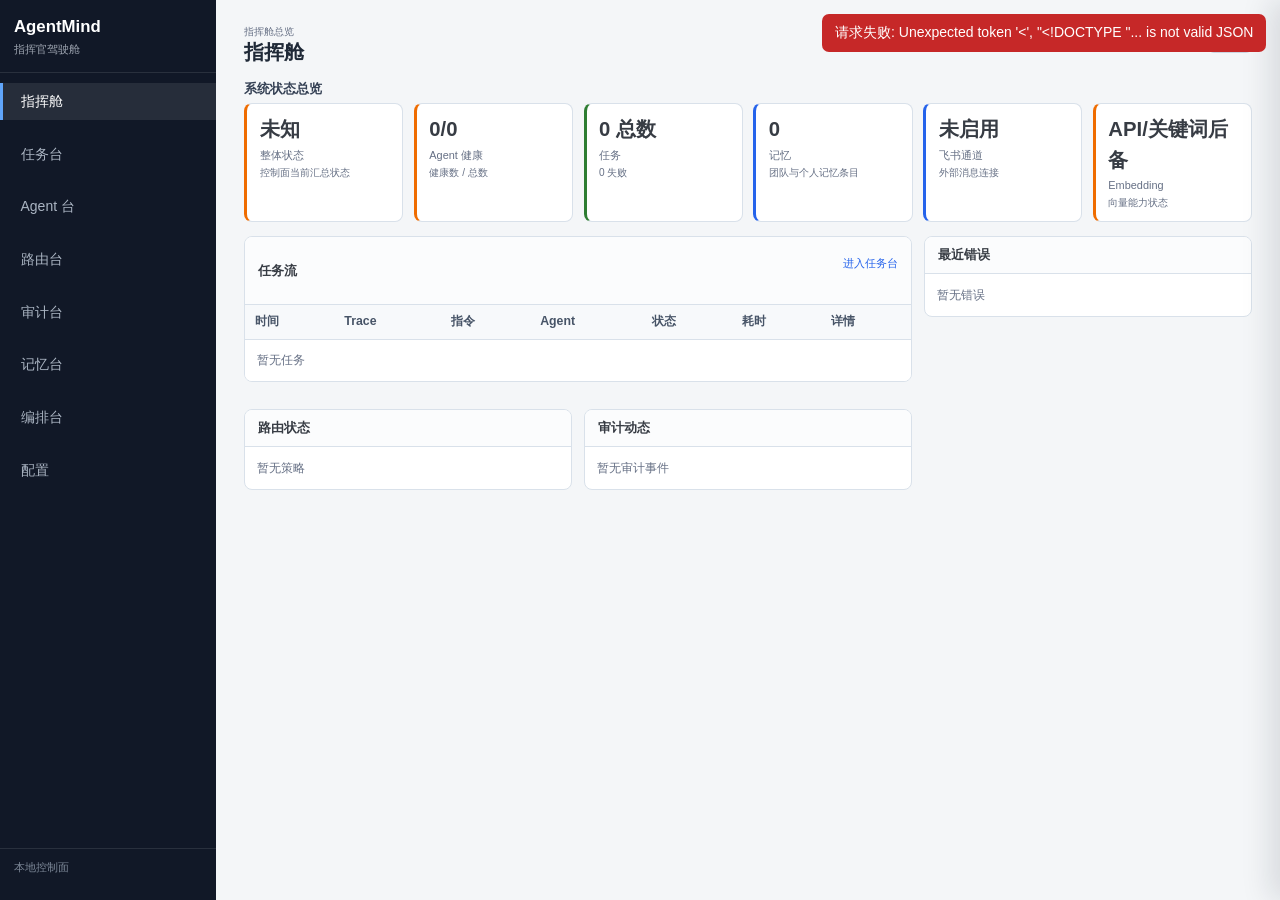
==== commit 8d9fbe3b: "fix: use horizontal settings form layout" ====
--- a/src/agentmind/panel/static/index.html
+++ b/src/agentmind/panel/static/index.html
@@ -187,7 +187,7 @@
         </div>
         <div class="table-wrap">
           <table>
-            <thead><tr><th>时间</th><th>模块</th><th>动作</th><th>Agent</th><th>风险</th><th>Trace</th></tr></thead>
+            <thead><tr><th>时间</th><th>对象</th><th>模块</th><th>动作</th><th>Agent</th><th>风险</th><th>Trace</th></tr></thead>
             <tbody id="audit-tbody"></tbody>
           </table>
         </div>
@@ -239,40 +239,58 @@
       <div class="settings-grid">
         <section class="panel">
           <div class="panel-head"><h2>飞书通道</h2></div>
-          <label>应用 ID <input id="feishu-app-id" type="text" placeholder="cli_xxx"></label>
-          <label>应用密钥 <input id="feishu-app-secret" type="password" placeholder="密钥"></label>
-          <button class="btn-primary" id="btn-feishu-toggle" type="button" data-action="toggle-feishu">未连接</button>
-          <span class="form-message" id="feishu-save-msg"></span>
+          <div class="settings-form">
+            <label class="settings-row"><span>应用 ID</span><input id="feishu-app-id" type="text" placeholder="cli_xxx"></label>
+            <label class="settings-row"><span>应用密钥</span><input id="feishu-app-secret" type="password" placeholder="密钥"></label>
+            <div class="settings-actions">
+              <button class="btn-primary" id="btn-feishu-toggle" type="button" data-action="toggle-feishu">未连接</button>
+              <span class="form-message" id="feishu-save-msg"></span>
+            </div>
+          </div>
         </section>
         <section class="panel">
           <div class="panel-head"><h2>语义路由</h2></div>
-          <label>接口地址 <input id="setting-sr-endpoint" type="text"></label>
-          <label>密钥 <input id="setting-sr-key" type="password"></label>
-          <label>模型 <input id="setting-sr-model" type="text"></label>
-          <button class="btn-primary" id="btn-sr-toggle" type="button" data-action="toggle-semantic">已禁用</button>
+          <div class="settings-form">
+            <label class="settings-row"><span>接口地址</span><input id="setting-sr-endpoint" type="text"></label>
+            <label class="settings-row"><span>密钥</span><input id="setting-sr-key" type="password"></label>
+            <label class="settings-row"><span>模型</span><input id="setting-sr-model" type="text"></label>
+            <div class="settings-actions">
+              <button class="btn-primary" id="btn-sr-toggle" type="button" data-action="toggle-semantic">已禁用</button>
+            </div>
+          </div>
         </section>
         <section class="panel">
           <div class="panel-head"><h2>Embedding</h2></div>
-          <label>接口地址 <input id="setting-emb-endpoint" type="text"></label>
-          <label>密钥 <input id="setting-emb-key" type="password"></label>
-          <label>模型 <input id="setting-emb-model" type="text" placeholder="text-embedding-3-small"></label>
-          <button class="btn-primary" id="btn-emb-toggle" type="button" data-action="toggle-embedding">已禁用</button>
-          <p class="muted" id="embedding-status-line"></p>
+          <div class="settings-form">
+            <label class="settings-row"><span>接口地址</span><input id="setting-emb-endpoint" type="text"></label>
+            <label class="settings-row"><span>密钥</span><input id="setting-emb-key" type="password"></label>
+            <label class="settings-row"><span>模型</span><input id="setting-emb-model" type="text" placeholder="text-embedding-3-small"></label>
+            <div class="settings-actions">
+              <button class="btn-primary" id="btn-emb-toggle" type="button" data-action="toggle-embedding">已禁用</button>
+              <p class="muted" id="embedding-status-line"></p>
+            </div>
+          </div>
         </section>
         <section class="panel">
           <div class="panel-head"><h2>Core LLM</h2></div>
-          <label>接口地址 <input id="setting-core-llm-endpoint" type="text"></label>
-          <label>密钥 <input id="setting-core-llm-key" type="password"></label>
-          <label>模型 <input id="setting-core-llm-model" type="text"></label>
-          <button class="btn-primary" id="btn-core-llm-toggle" type="button" data-action="toggle-core-llm">已禁用</button>
+          <div class="settings-form">
+            <label class="settings-row"><span>接口地址</span><input id="setting-core-llm-endpoint" type="text"></label>
+            <label class="settings-row"><span>密钥</span><input id="setting-core-llm-key" type="password"></label>
+            <label class="settings-row"><span>模型</span><input id="setting-core-llm-model" type="text"></label>
+            <div class="settings-actions">
+              <button class="btn-primary" id="btn-core-llm-toggle" type="button" data-action="toggle-core-llm">已禁用</button>
+            </div>
+          </div>
         </section>
         <section class="panel panel-span-2">
           <div class="panel-head"><h2>数据保留</h2></div>
-          <div class="form-grid compact">
-            <label>记忆条数上限 <input id="setting-max-entries" type="number" placeholder="10000"></label>
-            <label>任务条数上限 <input id="setting-history-max-entries" type="number" placeholder="10000"></label>
-            <label>任务最少保留天数 <input id="setting-history-retention-days" type="number" placeholder="30"></label>
-            <span class="form-message" id="settings-save-msg"></span>
+          <div class="settings-form settings-form-wide">
+            <label class="settings-row"><span>记忆条数上限</span><input id="setting-max-entries" type="number" placeholder="10000"></label>
+            <label class="settings-row"><span>任务条数上限</span><input id="setting-history-max-entries" type="number" placeholder="10000"></label>
+            <label class="settings-row"><span>任务最少保留天数</span><input id="setting-history-retention-days" type="number" placeholder="30"></label>
+            <div class="settings-actions">
+              <span class="form-message" id="settings-save-msg"></span>
+            </div>
           </div>
         </section>
       </div>
--- a/src/agentmind/panel/static/dashboard.css
+++ b/src/agentmind/panel/static/dashboard.css
@@ -202,8 +202,40 @@
   background: #fff;
 }
 .compact-input { width: 150px; }
-.settings-grid .panel { padding-bottom: 0.8rem; }
-.settings-grid label { padding: 0.75rem 0.9rem 0; }
+.settings-form {
+  display: flex;
+  flex-direction: column;
+  gap: 0.7rem;
+  padding: 0.85rem 0.9rem;
+}
+.settings-row {
+  display: grid;
+  grid-template-columns: 108px minmax(0, 1fr);
+  align-items: center;
+  gap: 0.75rem;
+  color: #475467;
+  font-size: 0.82rem;
+}
+.settings-row span {
+  line-height: 1.25;
+}
+.settings-row input {
+  width: 100%;
+  min-width: 0;
+}
+.settings-actions {
+  display: flex;
+  align-items: center;
+  gap: 0.6rem;
+  padding-left: calc(108px + 0.75rem);
+  min-height: 34px;
+}
+.settings-actions .muted {
+  margin: 0;
+}
+.settings-form-wide {
+  max-width: 680px;
+}
 
 button { font: inherit; }
 .btn-outline, .btn-primary, .link-button {
@@ -323,4 +355,6 @@
   .content { padding: 1rem; }
   .metric-grid, .dashboard-grid, .split-grid, .settings-grid { grid-template-columns: 1fr; }
   .panel-span-2 { grid-column: span 1; }
-}
+  .settings-row { grid-template-columns: 1fr; gap: 0.25rem; }
+  .settings-actions { padding-left: 0; }
+}
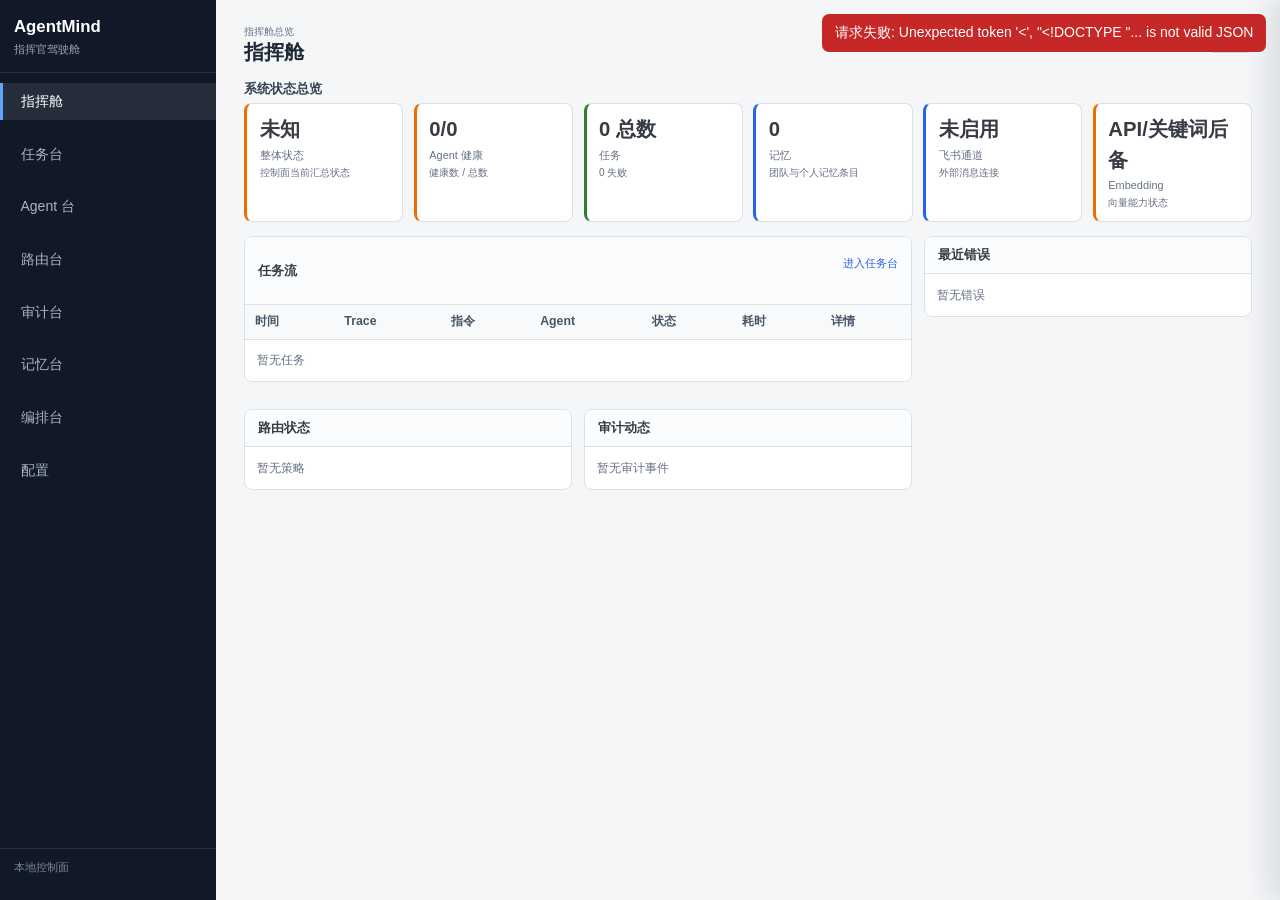
==== commit d99793a1: "fix: structure settings sections with horizontal controls" ====
--- a/src/agentmind/panel/static/index.html
+++ b/src/agentmind/panel/static/index.html
@@ -237,8 +237,8 @@
         <button class="btn-primary" type="button" data-action="save-retention-settings">保存保留设置</button>
       </header>
       <div class="settings-grid">
-        <section class="panel">
-          <div class="panel-head"><h2>飞书通道</h2></div>
+        <section class="settings-section" id="settings-feishu-section">
+          <div class="settings-section-title">飞书通道</div>
           <div class="settings-form">
             <label class="settings-row"><span>应用 ID</span><input id="feishu-app-id" type="text" placeholder="cli_xxx"></label>
             <label class="settings-row"><span>应用密钥</span><input id="feishu-app-secret" type="password" placeholder="密钥"></label>
@@ -248,8 +248,8 @@
             </div>
           </div>
         </section>
-        <section class="panel">
-          <div class="panel-head"><h2>语义路由</h2></div>
+        <section class="settings-section" id="settings-semantic-section">
+          <div class="settings-section-title">语义路由</div>
           <div class="settings-form">
             <label class="settings-row"><span>接口地址</span><input id="setting-sr-endpoint" type="text"></label>
             <label class="settings-row"><span>密钥</span><input id="setting-sr-key" type="password"></label>
@@ -259,8 +259,8 @@
             </div>
           </div>
         </section>
-        <section class="panel">
-          <div class="panel-head"><h2>Embedding</h2></div>
+        <section class="settings-section" id="settings-embedding-section">
+          <div class="settings-section-title">Embedding</div>
           <div class="settings-form">
             <label class="settings-row"><span>接口地址</span><input id="setting-emb-endpoint" type="text"></label>
             <label class="settings-row"><span>密钥</span><input id="setting-emb-key" type="password"></label>
@@ -271,8 +271,8 @@
             </div>
           </div>
         </section>
-        <section class="panel">
-          <div class="panel-head"><h2>Core LLM</h2></div>
+        <section class="settings-section" id="settings-core-llm-section">
+          <div class="settings-section-title">Core LLM</div>
           <div class="settings-form">
             <label class="settings-row"><span>接口地址</span><input id="setting-core-llm-endpoint" type="text"></label>
             <label class="settings-row"><span>密钥</span><input id="setting-core-llm-key" type="password"></label>
@@ -282,8 +282,8 @@
             </div>
           </div>
         </section>
-        <section class="panel panel-span-2">
-          <div class="panel-head"><h2>数据保留</h2></div>
+        <section class="settings-section" id="settings-retention-section">
+          <div class="settings-section-title">数据保留</div>
           <div class="settings-form settings-form-wide">
             <label class="settings-row"><span>记忆条数上限</span><input id="setting-max-entries" type="number" placeholder="10000"></label>
             <label class="settings-row"><span>任务条数上限</span><input id="setting-history-max-entries" type="number" placeholder="10000"></label>
--- a/src/agentmind/panel/static/dashboard.css
+++ b/src/agentmind/panel/static/dashboard.css
@@ -129,6 +129,24 @@
   gap: 0.9rem;
   align-items: start;
 }
+.settings-grid {
+  display: flex;
+  flex-direction: column;
+}
+.settings-section {
+  background: var(--surface);
+  border: 1px solid var(--line);
+  border-radius: var(--radius);
+  overflow: hidden;
+}
+.settings-section-title {
+  padding: 0.75rem 0.9rem;
+  border-bottom: 1px solid var(--line);
+  background: #fbfcfd;
+  color: var(--text);
+  font-size: 0.95rem;
+  font-weight: 600;
+}
 .panel-span-2 { grid-column: span 2; }
 .panel {
   background: var(--surface);
@@ -185,7 +203,7 @@
   flex-wrap: wrap;
 }
 .filter-row, .inline-form, .form-grid { padding: 0.8rem 0.9rem; }
-.form-grid label, .settings-grid label {
+.form-grid label {
   display: flex;
   flex-direction: column;
   gap: 0.25rem;
@@ -203,23 +221,24 @@
 }
 .compact-input { width: 150px; }
 .settings-form {
-  display: flex;
-  flex-direction: column;
-  gap: 0.7rem;
+  display: grid;
+  grid-template-columns: repeat(auto-fit, minmax(220px, 1fr));
+  align-items: end;
+  gap: 0.75rem;
   padding: 0.85rem 0.9rem;
 }
-.settings-row {
-  display: grid;
-  grid-template-columns: 108px minmax(0, 1fr);
-  align-items: center;
-  gap: 0.75rem;
+.settings-grid .settings-row {
+  display: flex;
+  flex-direction: column;
+  align-items: stretch;
+  gap: 0.25rem;
   color: #475467;
   font-size: 0.82rem;
 }
-.settings-row span {
+.settings-grid .settings-row span {
   line-height: 1.25;
 }
-.settings-row input {
+.settings-grid .settings-row input {
   width: 100%;
   min-width: 0;
 }
@@ -227,16 +246,12 @@
   display: flex;
   align-items: center;
   gap: 0.6rem;
-  padding-left: calc(108px + 0.75rem);
+  padding-left: 0;
   min-height: 34px;
 }
 .settings-actions .muted {
   margin: 0;
 }
-.settings-form-wide {
-  max-width: 680px;
-}
-
 button { font: inherit; }
 .btn-outline, .btn-primary, .link-button {
   border-radius: 6px;
@@ -355,6 +370,5 @@
   .content { padding: 1rem; }
   .metric-grid, .dashboard-grid, .split-grid, .settings-grid { grid-template-columns: 1fr; }
   .panel-span-2 { grid-column: span 1; }
-  .settings-row { grid-template-columns: 1fr; gap: 0.25rem; }
-  .settings-actions { padding-left: 0; }
-}
+  .settings-form { grid-template-columns: 1fr; }
+}
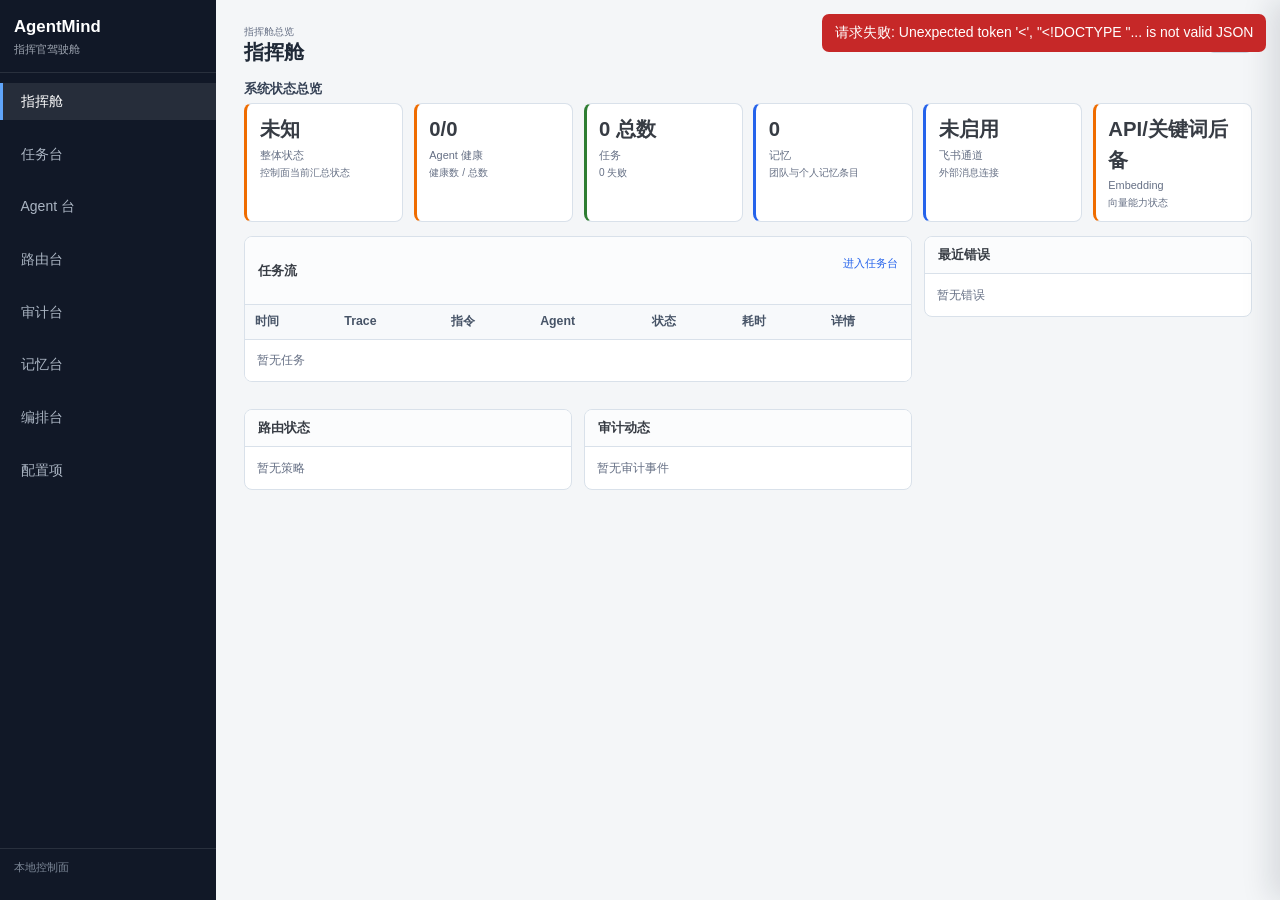
==== commit 666144de: "fix: rename settings page label" ====
--- a/src/agentmind/panel/static/index.html
+++ b/src/agentmind/panel/static/index.html
@@ -21,7 +21,7 @@
       <button class="nav-item" type="button" data-page="audit">审计台</button>
       <button class="nav-item" type="button" data-page="memory">记忆台</button>
       <button class="nav-item" type="button" data-page="orchestrator">编排台</button>
-      <button class="nav-item" type="button" data-page="settings">配置</button>
+      <button class="nav-item" type="button" data-page="settings">配置项</button>
     </nav>
     <div class="sidebar-footer" id="sidebar-status">本地控制面</div>
   </aside>
@@ -231,10 +231,9 @@
     <section class="page" id="page-settings" data-page-panel="settings" hidden>
       <header class="page-header">
         <div>
-          <p class="eyebrow">系统配置</p>
-          <h1>配置</h1>
-        </div>
-        <button class="btn-primary" type="button" data-action="save-retention-settings">保存保留设置</button>
+          <p class="eyebrow">系统配置项</p>
+          <h1>配置项</h1>
+        </div>
       </header>
       <div class="settings-grid">
         <section class="settings-section" id="settings-feishu-section">
@@ -244,9 +243,9 @@
             <label class="settings-row"><span>应用密钥</span><input id="feishu-app-secret" type="password" placeholder="密钥"></label>
             <div class="settings-actions">
               <button class="btn-primary" id="btn-feishu-toggle" type="button" data-action="toggle-feishu">未连接</button>
-              <span class="form-message" id="feishu-save-msg"></span>
-            </div>
-          </div>
+            </div>
+          </div>
+          <div class="settings-note"><span class="form-message" id="feishu-save-msg"></span></div>
         </section>
         <section class="settings-section" id="settings-semantic-section">
           <div class="settings-section-title">语义路由</div>
@@ -267,9 +266,9 @@
             <label class="settings-row"><span>模型</span><input id="setting-emb-model" type="text" placeholder="text-embedding-3-small"></label>
             <div class="settings-actions">
               <button class="btn-primary" id="btn-emb-toggle" type="button" data-action="toggle-embedding">已禁用</button>
-              <p class="muted" id="embedding-status-line"></p>
-            </div>
-          </div>
+            </div>
+          </div>
+          <p class="settings-note" id="embedding-status-line"></p>
         </section>
         <section class="settings-section" id="settings-core-llm-section">
           <div class="settings-section-title">Core LLM</div>
@@ -284,14 +283,15 @@
         </section>
         <section class="settings-section" id="settings-retention-section">
           <div class="settings-section-title">数据保留</div>
-          <div class="settings-form settings-form-wide">
+          <div class="settings-form settings-form-wide settings-retention-form">
             <label class="settings-row"><span>记忆条数上限</span><input id="setting-max-entries" type="number" placeholder="10000"></label>
             <label class="settings-row"><span>任务条数上限</span><input id="setting-history-max-entries" type="number" placeholder="10000"></label>
             <label class="settings-row"><span>任务最少保留天数</span><input id="setting-history-retention-days" type="number" placeholder="30"></label>
             <div class="settings-actions">
-              <span class="form-message" id="settings-save-msg"></span>
-            </div>
-          </div>
+              <button class="btn-primary" id="btn-save-retention-settings" type="button" data-action="save-retention-settings">保存</button>
+            </div>
+          </div>
+          <div class="settings-note"><span class="form-message" id="settings-save-msg"></span></div>
         </section>
       </div>
     </section>
--- a/src/agentmind/panel/static/dashboard.css
+++ b/src/agentmind/panel/static/dashboard.css
@@ -132,8 +132,10 @@
 .settings-grid {
   display: flex;
   flex-direction: column;
+  align-items: stretch;
 }
 .settings-section {
+  width: 100%;
   background: var(--surface);
   border: 1px solid var(--line);
   border-radius: var(--radius);
@@ -221,17 +223,17 @@
 }
 .compact-input { width: 150px; }
 .settings-form {
-  display: grid;
-  grid-template-columns: repeat(auto-fit, minmax(220px, 1fr));
-  align-items: end;
-  gap: 0.75rem;
+  display: flex;
+  align-items: center;
+  flex-wrap: wrap;
+  gap: 0.75rem 1rem;
   padding: 0.85rem 0.9rem;
 }
 .settings-grid .settings-row {
-  display: flex;
-  flex-direction: column;
-  align-items: stretch;
-  gap: 0.25rem;
+  display: inline-flex;
+  flex-direction: row;
+  align-items: center;
+  gap: 0.5rem;
   color: #475467;
   font-size: 0.82rem;
 }
@@ -239,18 +241,35 @@
   line-height: 1.25;
 }
 .settings-grid .settings-row input {
-  width: 100%;
+  width: clamp(150px, 18vw, 260px);
   min-width: 0;
 }
+.settings-retention-form {
+  flex-wrap: nowrap;
+}
+.settings-retention-form .settings-row input {
+  width: clamp(96px, 9vw, 140px);
+}
 .settings-actions {
   display: flex;
   align-items: center;
+  justify-content: flex-end;
   gap: 0.6rem;
+  flex-wrap: wrap;
+  margin-left: auto;
   padding-left: 0;
   min-height: 34px;
-}
-.settings-actions .muted {
+  flex: 0 0 auto;
+}
+.settings-note {
   margin: 0;
+  padding: 0 0.9rem 0.8rem;
+  color: var(--muted);
+  font-size: 0.76rem;
+  line-height: 1.35;
+}
+.settings-note:empty {
+  display: none;
 }
 button { font: inherit; }
 .btn-outline, .btn-primary, .link-button {
@@ -370,5 +389,10 @@
   .content { padding: 1rem; }
   .metric-grid, .dashboard-grid, .split-grid, .settings-grid { grid-template-columns: 1fr; }
   .panel-span-2 { grid-column: span 1; }
-  .settings-form { grid-template-columns: 1fr; }
-}
+  .settings-form { align-items: stretch; }
+  .settings-grid .settings-row { width: 100%; }
+  .settings-grid .settings-row input { width: 100%; }
+  .settings-retention-form { flex-wrap: wrap; }
+  .settings-retention-form .settings-row input { width: 100%; }
+  .settings-actions { width: 100%; margin-left: 0; justify-content: flex-end; }
+}
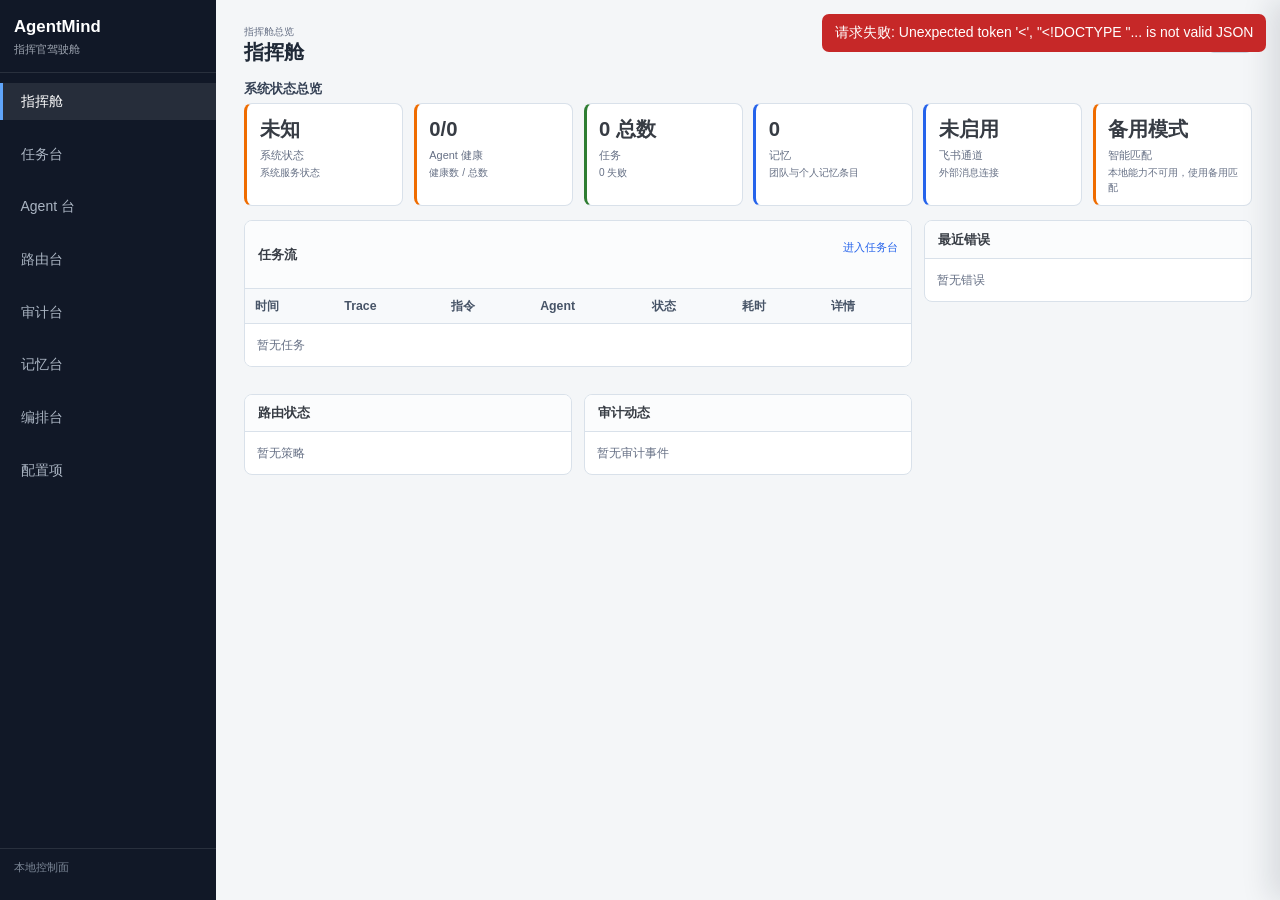
==== commit 293a43e6: "Fix agent discovery and panel agent onboarding" ====
--- a/src/agentmind/panel/static/index.html
+++ b/src/agentmind/panel/static/index.html
@@ -112,17 +112,15 @@
         </div>
         <div class="toolbar">
           <button class="btn-outline" type="button" data-action="scan-agents">扫描新 Agent</button>
-          <button class="btn-outline" type="button" data-action="toggle-add-agent">手动添加</button>
-        </div>
-      </header>
-      <section class="panel" id="add-agent-panel" hidden>
+        </div>
+      </header>
+      <section class="panel" id="add-agent-panel">
         <div class="panel-head"><h2>手动添加 Agent</h2></div>
         <div class="form-grid">
-          <label>Agent ID <input id="new-agent-id" type="text" placeholder="my_agent"></label>
-          <label>名称 <input id="new-agent-name" type="text" placeholder="我的 Agent"></label>
-          <label>命令 <input id="new-agent-cmd" type="text" placeholder="myagent -p '{instruction}'"></label>
-          <label>标签 <input id="new-agent-tags" type="text" placeholder="代码, 分析"></label>
-          <button class="btn-primary" type="button" data-action="add-agent">添加</button>
+          <label>Agent（可选） <input id="new-agent-name" type="text" placeholder="例如：Codex 或 Claude Code"></label>
+          <label>打开方式 <input id="new-agent-open" type="text" placeholder="例如：codex"></label>
+          <label>标签 <input id="new-agent-tags" type="text" placeholder="可选，例如：代码, 分析"></label>
+          <button class="btn-primary" type="button" data-action="add-agent">检查并添加</button>
           <span class="form-message" id="add-agent-msg"></span>
         </div>
       </section>
@@ -259,7 +257,8 @@
           </div>
         </section>
         <section class="settings-section" id="settings-embedding-section">
-          <div class="settings-section-title">Embedding</div>
+          <div class="settings-section-title">智能匹配 Embedding</div>
+          <p class="settings-note">用于按意思匹配相关记忆，并辅助选择更合适的 Agent。</p>
           <div class="settings-form">
             <label class="settings-row"><span>接口地址</span><input id="setting-emb-endpoint" type="text"></label>
             <label class="settings-row"><span>密钥</span><input id="setting-emb-key" type="password"></label>
--- a/src/agentmind/panel/static/dashboard.css
+++ b/src/agentmind/panel/static/dashboard.css
@@ -271,6 +271,12 @@
 .settings-note:empty {
   display: none;
 }
+.form-message.error {
+  color: var(--red);
+}
+.form-message.success {
+  color: var(--green);
+}
 button { font: inherit; }
 .btn-outline, .btn-primary, .link-button {
   border-radius: 6px;
